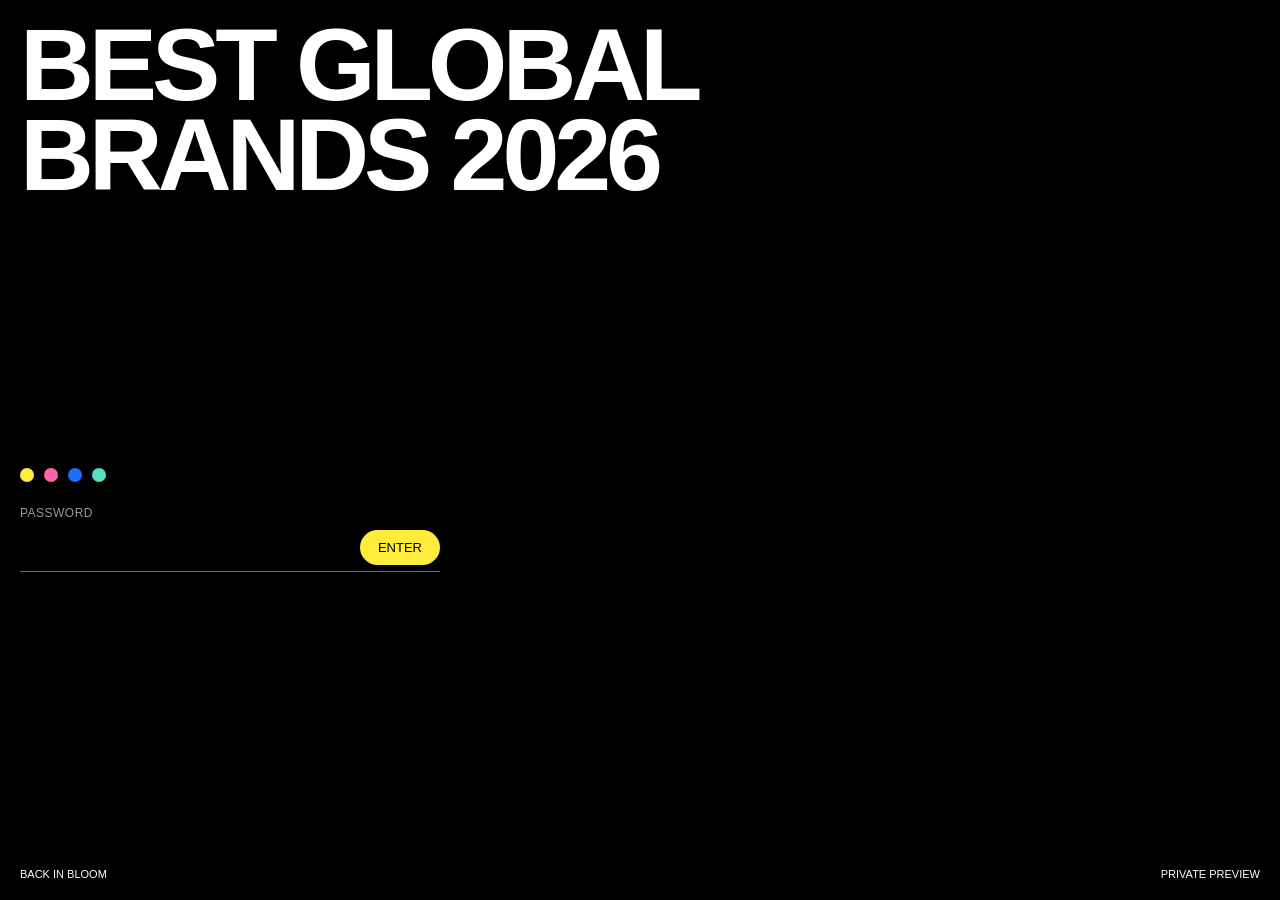
==== constitution.html @ 3762ee92 "Best Global Brands 2026 — Back in Bloom (protected build) Co-Authored-By: Claude Opus 5.5 <noreply@a" ====
<!doctype html>
<html lang="en"><head><meta charset="utf-8"><meta name="viewport" content="width=device-width,initial-scale=1">
<meta name="robots" content="noindex,nofollow"><title>02 Brand as the constitution — Best Global Brands 2026</title>
<style>
  html,body{margin:0;height:100%;background:#000;color:#fff;font-family:'Helvetica Neue',Arial,sans-serif}
  body{display:grid;grid-template-rows:auto 1fr auto;padding:20px;box-sizing:border-box}
  h1{margin:0;font-weight:700;text-transform:uppercase;letter-spacing:-.05em;line-height:.88;font-size:clamp(44px,8vw,120px)}
  form{align-self:center;max-width:420px;width:100%}
  label{display:block;font-size:12px;text-transform:uppercase;letter-spacing:.04em;color:rgba(255,255,255,.6);margin-bottom:10px}
  .row{display:flex;gap:8px;border-bottom:1px solid rgba(255,255,255,.4);padding-bottom:6px}
  input{flex:1;background:none;border:0;outline:0;color:#fff;font:inherit;font-size:22px;min-width:0}
  button{background:#FFEC3B;color:#000;border:0;border-radius:40px;padding:10px 18px;font:inherit;font-size:13px;text-transform:uppercase;cursor:pointer}
  .err{color:#FF66A8;font-size:13px;min-height:1.4em;margin-top:10px}
  .dots{display:flex;gap:10px}.dots i{width:14px;height:14px;border-radius:50%;display:block}
  footer{font-size:11px;text-transform:uppercase;display:flex;justify-content:space-between}
  body.wait form{opacity:.3;pointer-events:none}
</style></head>
<body class="wait">
<h1>Best Global<br>Brands 2026</h1>
<form id="f" autocomplete="off">
  <div class="dots" aria-hidden="true"><i style="background:#FFEC3B"></i><i style="background:#FF66A8"></i><i style="background:#1E6BFF"></i><i style="background:#55E0C2"></i></div>
  <label for="p" style="margin-top:24px">Password</label>
  <div class="row"><input id="p" type="password" autofocus><button>Enter</button></div>
  <div class="err" id="e"></div>
</form>
<footer><span>Back in Bloom</span><span>Private preview</span></footer>
<script>
(async () => {
  const P = {"salt":"HP6IN7ZUXzRKUOC9KPt2+w==","iv":"EpposyPW2sXy60dB","iter":250000,"data":"1x4Egrefe7vEyVh9l1S0woKiMxco5Oq1HxTYEuNATGn6oPbOIBxWHJLntBoY/lMm/J61Mt+Udm+fBk+Pp7Jvgw6Z220vkRa5Bw4YNB25hEEnsZsc9O2bmwXhOsk+mDlUaEK0Zm3WrIs7eHT15kdWRQjI/VRZW2OKW8/Qeg4W8jWKLJxIz+JH12VY1t2grrF1zeHsT3myqLip2EQoFi9N25oKGSgTGn/[base64]/3zcm9oVCTRWB36QkdGu3nNsjeMYBr45kYu2Mo3hJgT6X0d//AVOIoMgnLiXOWft+pu5waDrO0I/EP8ht/zp7ujWrcTa7BgsJRpcUp6L7fkxDO4gYaLip3r5sfZDHrxpy75S+lnP266UdyUukL0zm7z3+aZ1PR4brZvssvbLX2mZKf/gRn9kGdlRDsNajPYL1QYmvzCZj+N9Y1nrqbJrrRFLZTlKS1dIwTesPsVmfXgD4OCtcPACsE8T+V7vHAfH1UvhscxS74rVZwxRbM1Ir91hwbP5g/+teq7cAH+jZM/okCL69ft6o8z+B8NAHPb9/s3P/XW2uTTaxPENWoalr2M/nug8nIUsTmj5sb996Bz9ICNg/wvld8hFnt4dyiAZq2A1ws449WzCGOpZJM6tHQoVhMw3sdukVlr/[base64]/LV9c1Xhe8D3eHYL+uuo9lQpgzLol/HJOIEas+mJQFs+5lDQRqQ5Gj1JhJY6IFRRDBYi4Qhfilrwmu8ShZKhAcP68qAcSovW6ykacYTTBiV1LzNtkGeXBopj2Xcp7aFOTiFQuIIwPH+zehWRapX52s5tPAP7DZiAeFx5kcNWWhrmEvTRrUyr5PzNnj/JuUCe2yLmwqF/EQzZLWj7aeyy/32QD8dF5viho+bwnUXpO80/0sbBAuW6f5Iw8D8WltsnNsBhb8h6Js5kSn2ceFkSWiZX9HPCKlY6l0Nyv1nky+4cYb+55pjYduwHDPgIPZfp4ADkDBX0Q40KAjEx02Rr3uEOEbif8LmjkPg5eKBnyHj03Y21MWfXVSbZqA3OlZm32N3maJJ0CSSUDJNPanAaV9V1Kc95zw1nah/[base64]/dgkXyn9FfI0zkRlcXN3a737EOdqMEVVSCha1Rj/1kXXr+ghgoQGhzBAK/wMQk36SzwlP8mAXS5USAiuNMCxd/Um09uUej9HqjkqudV68slIM9EzHD0fuwk0l+97bNAuks+D5cg7pA1Y9SjHHICiuZJoJpfG3qVE0HF1AlBqYiErg5FHNP5jIae+7bbrHAPl/4KEqnoBVQetvw07brsYs57nBfufsu/P7JaFCjkskOJuLlMpI/PHFwXRGzt3ggSJkE9IfvSR+L/zeeNfUJuONOxyAdjcvTOH5OJJ/UqW39qmQrck2FE2As2RWO1tNjJkIToQZYIAq1P8/YWZUR19wHtPlV/1a+lCiyoB+3ADsk56KlhWDrZIsUBRBj+mWBUSSbyrBYpMBH2sNiijDGv3YJArzSrCoGTcXjcr0ATvb+Qw1+ysfBN0wv6PeAMj6OCoo+YWiwDZQU3AK8WxRW/uomjhYRcG75fr4BAQmn3bMkl/nVg0pJMxMREBEhCIrvIwWE/YpWlDcxDUoIT1Z8+enYCap643p0Gwt7RkdrhEBQo/U2ovGLC5DI3dj5EmuZyfhc8vKFvEDLxh7JV4Iw4Qo2ShzXHvqIVv5ZhN7jYpa9oYe5tL0S/TAdr9cZeSzbZt0Rf9gPQ7vJA+fT9Koj14qZtbsiUhFz4YIOsbT6aTNYiCbgI9brZpaGnmCcEafrtETP5RtxaF6HnU5PM+Jgk3txgM5beu/za187kJbhFx0ESDg7qP3s5BDVCJCymIprjD1YScsol5KeT/kIF0O1ejF+3XEnVu2hakcUSaXf3+wLL72Hz9EaWKX7iJkN015M7v5y2O+JkCad819BJY0baV/rT6oBDmcIamQDnmZOJpt6UNXwRFvbwJLPHDFsCAVrxVDr9hjgjQxQvK0svGvkS6+8CA1gwo+uvHT8zIjrM2bR3CHeXYiOYy5c5fKFZyN48szov9/Em30SKusjZXWonDI/ARNsSBUhYsKsypEEZxJodulPG6CILIWedYd5usvtU5O/1sOLzHURla6RxIm49K1nR9ZhtZNacOj+fU3dp25D9tcJ6l9TzZAgmc2NYML0SDIVVOxiBvjweUnNG/D7r64tEFdnjSUcdtlEMdaGmUJZFp4feBK2m/88djzV91C0VaGOFiGlV/GK5BdPfIMz7CY+Yjg7Q3m2BfUPWlHVLCezW5CxvSCPdo9B9tdRiZ95mmIMOeMlgvvD/JV9FSqcf4DUDENyHK1lFB+NaOjA9tE+Tjfg8m4b5eR9NriAoa+DSFgkEERHPxDLxeZMepUixbFOMGFWPFvvbexOAeYbwmiExpKDebETwfGRFaBA8hW7Hc7NCtOiGeZUc1fwXfyIv2hvphcg9R9MLL66X0MkOKFG6S/8vp3HbJH6tjs4aOZD/i8Z6pZzxQ2XpihT76pCJEI2ye4O6HrGUexZCkrNON7kJruQDtYX+EEK78725aLAVvHrgBGIrNb3ZSr06WbeVPutrPeP7iar/1l6MoaBAZEZEH/dvz0UxWUMil7nAuVzIwAg2bSyCiSaiNKvqI167W7ggfZPrkSLiGHmYFIvt0/5X8+Y3+xGU2Rns/Slx58D3uEvlm+Lt08eC4tGkwmgSlX+7GZfv34mNqw5mg+tQjfvPCFOfIe7VGZ8MebIWUm50AAUP8RlXU+zSx18jWgV/vPibs7gayqDsOlKHKo+CHccxaWH/SjJ44Uo3mqegjsvSrvTTyGOoeWW3DJ4Soh/1kb+a41XqWXid77jtyIes3cpStuA9QiKVlFH7W+VIbLuEQG/In7+uaS19O/wWTTreD8vkafNNe8t9QGWt/[base64]/r7tiaiQoGJBrWdZkHGrj6hO/jlCznBO4oppzHbFBmp20j6AQ5DCGLXrYZ10QLhpoxenS+uexcup44yz560KcB86WUKc7VIB1GiFnRXDxNXdZVfJQ0x5u4GCBccZP7OKd2ZLPxY38exoBSmFslnJnR+2aQznAUXDgYxndPEhvvSFu5eQ6ijd6a6OYeGG5AQA1rHQopdGT7J/QvpaVAUh0MPAzis/AULigA3A0O+0vxJyZduI6Q0WJeISwXJVKHvaP0cYJ+DPqbhyDHRsu3pPAhVNZzryc0onjt6K2BU7oYrNREh+0qdrTOYFf+VN1FSv0Bw0FVI7JG6MbU1H+pinWUcepvhjZ6JQLVXAZPA+MHX1rdXhoAv4qGn01a4ClziDP00bxxP6Is/7Qf2bfvYiPDub2pjKJA+osTv1K0l6V/OCY0qgOkvAh9e0slRF8GszB8v73QCPiDJIOln7L+me1TOe7BqTnNhgFQEuKsG37V1mAbEY9GK3Gofyfa35z+PA1Au9fma0lJLegYe7WEnLKO9E3cbxlrEAvaY2vr8YGFwmtJgVdlH4U8l1zDMJUawvJCxnjUhvaLPI/SiJJ4aWV2W1g2z+gaeyHgz2NjOOa9GMJIH4rgqIdw4vyB3Uy2xJfqXhuAwlHzWhb+uSvkRiGLmCtT8jALwCGd8aoH5URW1kxerZ1zUSGGnseybAH56ZAdIcajQIaFziJgZDegOc/hS60xkUosRnGd/0XqTprEsEFN4t9CVBTUgLNpx0Zn6uUyQgxIONbkyy/dlRv9nDj2uz781e7v++l/sRfFFziSOLCAFB3X9fdGdCR9zFKKChFodFkBBiuWZlqSBDjBELsKisrkc12SNgWO7GEVe7nGJ3MRPJeauBjfrpn7GbUuvpPTMlV7LTjUd8o6PTek+6iZGPgjJhp1gXHWwqHmENgTW9MHayA4rGAWdEFdG1MeloMJRo+btKOWDK9nvoQKgiRCBs4Q6WjYQHplB/7HnKFAmobVnBKZ+58YIXhOCaxkRU4nMkZF5byhJDYgd/JVXR4vTnBJ+Gu/srZAd5nMtqEUDzSzqHoqpQ7r1YNmr5ni5ltBLGtaTcgs7pgPqxrqrcCMDY5omMbUg2cF0X4cm/FoQOoX38wOS/YpPMfDf4GzSdxwY9BlqjbOUKlW/lyS2gded7mbzZJ1cH/X7ZTe9xXujYTg/sXeyQkit3H+KpbbGBGyzvpXj3x5h0VEDGXOja0UWsH14iHlQKrtbuyMILsXG+hfEOFnYPVJNEDPIx/p7kKxB/lA/NA4hqlNEuUUce6I81mMLkpa43Qp/lBwu5u+ZVL0QgjnH8KCTYNqldhH9O70AsDb3C+qOF2NgYeMg9YYt0B7ZNKi46GucjpaZwBg6GL50jtwEEO+roIY5pDdLNVlR/yzBbPZnl9mzJoRuR6SQkApp8SMk426V8guNUqpQ4rMaRkmdkI4uUYfpMTsInHyDPIDgDQEkMtZDFG75CBvHfQBWbvNv/[base64]/m/SHeoTiSL367y5zjS4Yf1QKgljs2LnhScQpQkg1PZvL3E5Mg0OATkES3YscNZpJmU4Eyhqq+7JYDmsz6yKCUoJ9X2ntc3B+laWSwwTG9RT1/bDjbgw1/XzXjdjub4oN1wcyFwPQCeO4rn2iIFYiyBwmgayaoFC6upQQ8GxwNCwqW5ggdeAToyWKU2MWH05I9D2EIJ/h1kh2aMyjLE7iPLiPSS7le2WI2tp5+MT+hr2sxliHupgALVCOpp2tKvnVlv1yBQ+gv1ARSDxVLgRAL664gDyu6V9rfbgruwc7L+z/YQOvWPhlYIFsZwPCtWY5Rg3H+jhDHajlwFYFuDjs3mzCvUAj2yLPTBKYjPtpm1v423DMo5znCFP66Hk3RWK5l5jcx+ESXbQC9HWh7EZAzKvrolmh0rsdKEHDI+lEU9ny/jOOsr0fwy1i6LxYeAWl6jUk/3VW/LkcUuhLZyHLd1T+rfi/OgOm3QofeMONiNzs72AtKPboMp8kv0g+N5sIehQa3ZeSew6UoIrLf7Fvg3Qj0jrr3laG8NVCbFKmASN05NVCwbGx6gZRhJEGI92xcY+4fvGu0M278Cj5DSC96RxZY7gYCriKsCsMu57zdBWSy/hW4De01sGr124YRIQ3y8lRjyq51EKGNVqe0WTqBMoQ1+y4yR3Rq8132UFK0crdwDysjKw63WdPM1d7DGZunlPCtwYxjjiveOsEaYcwb8WczPdsi1vqskEorli/QXgWFt4GKot9ECGqEAxzYsXLrOcuynU9xRLWee1IvRcZQqmkoTanrYIrWsft+t+viHqfquRmkEkLmg8rpGCeaU5KuWPgrQqQeI+hjzvFsa8yfsus79HeUv/rJ6PrhItrY2vEktX1MwSHRcgv8/ypOVDSEhj/bHxNqLzLNTlWHj0XbaS7eUNgaPnfsHwupW+IeMflkbIjc/m+UM7mjZBVcu1Y6Pg7wMlAE9JyFjuwkJT15lEdYCNpl0olF0tZ2GyJcezOXkF0+cslNRaeCxt9rBhdX08QA7E/Z2HOOb2Sfh8qmBLOn0r1lU9EYHDL8rDdqeaGnaBfE48dVNCli0ria6OgKFR4/8JDbG9LNihnomPyKRv0IGAHjg7JNKrYprXFciSBghkvgtVQ6vSg3afJ3DppY9ua1WSZ0Om7OlE2oA9rJ+lM6oCLM1GZpPnYOUT++0yKxYKvPFLQjNqbjyZJxCeVj1/1j7JkRIGtoNy3WhryjbPXbE6r9EcP7+hNrR/4xIZMQSR71IMV+7oPIWLo9hhxW7LnnQM89b3GJXJRSGHThfb8CxktDpIYUgYim/cRl3Ya8gGb9mXjSLzUfCKFsCtR7K/XZOXyWbiEgk1sz1sas7IwevngKURVjC+aTfoRd4zZz+ud14vCwZZQnHeMKY0jfZ2fHTpP1F4aQYvOZvjxjxofEHRrzai/wtvxC+HOtnsQ4Of2BrXdPzAdbu2gFB0lZCsAZP732e8FGSTc6GW9AQck4lVEorcOoG9pGBAaPl8JYzxq/mttLbAcm0Ob79eo7tGD6RLSOzYcAGQDFJwO6XkNDNphfVZsIJtPW4HoadjZLZvD2n8VTdIAGjb/QXdeh35OhCg7AaMyBbk4W16IqIH4TKouWn7AsxNQDtNPsQflcPYryiapJaL9dMmg6QtzSCq1vSbKP3Fm5u3M+jF9q4nwRJDTY3K/8hu7Il3QI0um84nPV0SRnTMirto4NhXDC1IUTOlYXXAaMUaU10l/t2Hv1POyPc6/9dIdhXuY4zHgd3CHFG2Gr62q2TYcv4rhyb+Aqq6Nsiq3BCJy+dvyqIvsahd2ZWQBPxwSmqMagiDsZOu1OYZ+ciOIIMq43DfeAGQxhOpxTp6YwZAz8b3pVSc3VcDK5YO+g9oUUQG4/2/5ahyEPwtKb3YabVtNomZlBM8TS5QAJOsEfOY1qObV4dL8iN00fcAi0gzjMeXhV2Pwe+V18NzgP32sVKd9yZv6beIAHs7y1oYGr8XaEwaSGF5OwIZn6wkIyDaOPd0XJINEuFBqaEN2G+XGrBjNnU5SIuKfQpR5xuKolLC/1P1iR5/GIyHivc3vDd9HDEC1dREhk7eIKoUIYBFSUbOI7bANASvpia1JK4GLn9fhlxTHhrVN4gfV5xeZb1W70irM9Nclwv1j629R9HSKI0QBk8jJleF2IPQBsrVVVUZETCTtFu1PLPzvL0KoFvgZkquMJD4DUPz1ggeFm3EyOyCU/GfYKseW6RBVKLlXmYd/qXi21UBDoZGnWDVtdhUiP266iAlzKV6bgREtw7ajlyGyWuB4uUPVqRpE3c98OR162sUNYMvfMsWtVCvJiHP2mTMQt7XLYavavVxYFGYkuMElNM5P7qQvfU7okeEj+zWr4MCqnEeUP4GmIDz04+NYed66edEwebTdi0MKKdUfBXN1fdsGIC5q+NHpFWZB9/WZENWsmOrwDZ7bRAZ3KfYGuhxpZFiU2lSAtXgeSeGlxPI42dGfgrJ/fZgKUtkwuBr7fhzTCvFfhl4UocUFBoBO59znkoWbhjhznWQqpvKoaoU+vjrJrpEtlD2LYLpJsRlkUYHqVE3Dp+nABAdxTN67zIr7W5e63vQhE/JQttsddmNM0cR2Jzk1AdWFJog/LjN/b1xHai4gugpDhz7mURrk/3wJdJSxMJoJaFmpr+FrXU1cMmQr+VmsoKx/1vkDGLkZiIWHHxJyPJ7a7wFCDeesgVPBCtZ7a4RLiKO33+n2QtjEyDxRRvmQR/E5yzT/QTyP10f3Vnw1pFqkF+38XKSKMtiF9pd6sbjn0ulhDffZGWmUhKJVQtabhuKsgCeS9YEGTm/q3/gIkc5syHjCCjpPs0QUMsHgDpHKQt8Ny6xQOKbyCxW3Kven97bQLfTU/IM0yUFdSzvL6uCf099h9QZpQSU8I8hJSdnpq+9vT7c26n5bF/bidOmAFi/Y2VydpiTVrc/cfYtTRwSnRqtXAJ/BatsHOAq+KhSOLx0zBs646CjaYIMgDusR5FPCWsqWkO0SWdkTwq8VoaTlBC/xtljYxMUzgRk4wbi77uVs4XR1j1M4PoxeGKXLZyo27nuAEeOET0YLK7yo1XDrB3iJ4sHsZj9+gV819QWYmjQQa9eF2EfxEAN2jyLdV6slRya3KECWaGR9fgm+p3YiOIXde8x9lsTbgbFfDfX9GzNBv5uwNMxGoyL8BcDrdGgCazJP83lOqeCeT/[base64]/bs+7YY8y1l3wznKoxqesq7cre1d213J4ECIHbMA+8YeeAe+EW4pfG40QASW50l6a4smnZgx7Eyus17hWX57wGaxzo7y1AuIeW/44pt1KWsT7SW775nDpLedf7Hs0Sj3hN2eq6dWYA5/Mu7gv/GgjJRu1Emp/yBfrhzoJ3WaT1u92GTbDsSrkmV2PAeT9n1xopqN5iV/X7ewR+C+XchDUQiMnYmaJvDfGQ+pxe+JNiP8MiFeAEvBmAdoKXHdhGxVOEqkzqGClIz+VwVlZtMNPA4dKRc84zD5Dx3KS4gA/CPWEy544uJc/3x6jMiLu60mifmkcEnfn13JHAX1tYjSjqGlyHU1Xgok+NWHSPkw5bt4pDuBx0ZuZMUr87KSjEbAEuobyPUfIL1D5RlsDY4Mz6Bjcr8kh5Xqs/H00/5R2jmHGCLEYddRtU+IeqSyJZCllZF25O+dlgMRjuECSQPy35WnceUCRi2s1uql1cLcZ5OabLtD6TaIjFRR9RUE/[base64]/JxqxFiiOU+RvvD1U0GZlACNYGgEVO1YYtqn1MFPG+ryfE7uhhzvrimMNq93QS+RgDKkH7Wc54xFz5Cy9qWnxkHc9rSoxPuZ0xgml+ehe3ViWxc+H7BfzI7VVgkbyqufZ2Rq5Vn4UxHWZEEz5+2jtNeUXCM785KCbqVgvz/6ee3NxWOqJaHsprgq+uMbuga9VWuAUpIoTG0dcN8MrDYTEIsN3GRjbM9bz2MHvnVPHOinhW0FkDSnJozQkSMyKruwYuU2EgoqZcAKB0aNxl6yOmt1rCXaDBZzkQmvOYFpDJdItveJOgHW/J8rVbX1lfRBbHUlMhqOAAziaTCiHyky4wdjhMSyLOuExGmhtTwI3Zm3214ZM+JtEhqfp/1dE9UyiKdLDWWnlNWLg6/z7jl0KJjw0VITEOZbEK15IWts2TmSPtyNc+auibklAn5Gq/tpMGTlyD+MHp0BLzn3cEG5GZ8WJ4RTHQ9m5mk/kt5zKI4ynJigIXHtplVNNawuUR37hK3xcmQxyF3ZS3l2Gnfi7P6svERmMuc5r0T9Jdbj8ko109YH+jU+1MzfZJQnE4xzyLWB/c3G4fwcKZJH/626HuwS/2hjNlaT3BjwUMLXkyXaHT3vBfcWZLo6lP2cL+TyHvI0zGWF6qM6V8qt82PpVr94nTRfFPOMdWb7MxdpsjURkVX5BgzKOuJhF8bd6FEo8S1HOkBjwGUAVoaHyKikRXEZPvlXaiJCv17ntnNZTes7hsntY+/JfKSo3nGXliNuxfsMqCDrD6/EuVBdw/3BT5cPX1EyKUtTXx0BQNyVlRb5Ifu/vtM5B+3ZsH6coHhvlFAqV46Do/s5bi0hGmhM9SpSf4oOi1YBvzZNyY0q6yWkoxT7TgRMjOytmkzqUjyZBNRt97DE+Uif9ffepEj18wcCpD1NIcBPQQgx5QJ0eIpo7E8OL2Bq/3K+GW4KkEGgJ7uKjEBqoM9CCBla1/9N8yBHwJ4acDQQR7K0xEed6qS80Vz5HH/9uBwsi+UJqzANLkILNLtyVp2vfu31S/E2oaLlE0bYx6/z3ihdzBppuE5FIGFIuucDN503k2pCVkVReQPcIKlfvyQLo4DkK4XlqUdWThjaLv1gGY9q0E6yI49gZIF6nRDRl/kOF8DRWgarsTFvsjgQVxoP+AIEVboLU1KpucZWfRQ5W9bgi3G11DRX+9pEQO805kqS/s856MzAlSMW6mG3hvnFFf6tLUGDsvZTNSXh0GrF5mw54b1nCcvNh7eA2EjbW6CXF3SbnvImGowvbK/KZUov9y13zB/JspO4g89SUcJJfjvdAW87Ghoyj2Auj3O9upX+xw4goiYug3KBftHCJ03xerIzuoDqrFhs9NoJNAUmEsfzSdWMZ9qWomcKV8MgyA94FOKGee1GwwDUo7+UAcVWR2HOl+Pl32cLBT7Hcar6cXaa6wqsPE+nXmYnb6EQsrJbTjNQ2qX6OcBMH4+z//FOqIQwy2GyZvLrMsuSaIeWCE4r2etxtHnbex5bGzeI+n6lzo72r1ZRWgoBOr+rRInOM2IacCV3kQTRCcUhDu+KFtYISNMcXAhfiGYMObXq/sqnY5UVyxb73Cpx8OuhnqDH8kBSDbcadEoAxboaFsK/Yc+qLN4T0kqM2NVrC5av4pTPyAje5mpswk/hdwK7ctsAlIGlz6kcxwM4goQrbKzkYtoMgEUiJ9/VRoy2yomI4mJ+NuYazExtAmptmUvU1aran6sLkxsvxmLAgeN/4cXLgYHyZixiQoTQo91lrlx6RhpZjHhl/S6JVeote//r/zNmDz2rUpbhE+lvyUk/tj6oD1ETkZagYTn6fUj4V98XtQ4Dl+xJn3dVvB1mZ5FPoio7/HiLb6plWe4pYjdc39LFJquauhYSTh6f6/hJRP5VPcFfVokQSmdxJcstNE7pU/VQbwxD0n3piRYPnOQgOMY9KVUHiRrwMt95fpiuMtnX8NMSeEzBieX9BqIyKkCOgbL5io79deDOeuTdU1w+aSjTk1YdxFIKViXYNatbwyXi47vRxOmgvJlesX6nGc21SEqR9zRP6awMgOTbiTLy2b0N7QFeLjK1GIVMNdLTRa16jM0lYerCD1O5MMgGUJv/nvaxm96EyY4kBtU2gEv7v1vPV/TaovsRLrm/aumJih0AR+VfGIfHGpeC1irzOvCX6P8p4RFy8pVUbbFJmAODkPNtFbD1naA/CygkvGmPKh1P2VgEYS5+JMetHDiS3CJJ/XhpjzfaiWajRbY9+VH0eyoVCH/1bYQnvqCJRUDGM0aemILTxprzNh3DiX99grS+t9rX+38BbVRzoKvxLwZDiVtzuSBkxSVRC7b86Rs4ZcBAHEiMJYPBG6uzHalqQhua7ohp44Xn6ICfkxGfJr1wfE/hVJz6J9Am1/nIy7tVB+qN/a4ei5ZcmdaTLnv0xwo4NvassUGhMkw9HPHGuGE9JTfsUuIoaJ0kfcvuQIqcEEJl+y3zyVgYCJnoUpb8wmkeh3M4F58Ay0N4dmdvIiuwjdsZDlDip5z2tD2qzeswSMQFPJFkcMyaVFilZLzODRkIX/cLwRVYV+/AyHBByMxFNsW0f4E7RhEHAZvhN3PtdZk9d2/kuUbYNVksIXGMyQBDua770sfJnQhivYtDChacObQSnJCOHZhAu202I5ztrspc+bNsRlXFOzpgiTHS1ZZwnFUKtxbbiuHk738uWFljv2qUkSdINlssM7O/KeR9YN9ka/ykXalKo5uJ0MKoXb3prhFNoo5Pl46SzcIbyoS/igioY8DVXksVm0H0Er5J31afVbRBDHwzO6IbVS7qV7L+fxfSRRtG1c6B3iOKGicT78xZA2nkSkYT7/lS7c1Y6aIB47xKNnVSV/0FPLgu2LYyZ49Ke9yhMZIKPgn9klT43+iUZP7jSVwmnnB51vEOACcazAeEg85+iVOaGEO1k1hiaZVeeMViL2/n/XGs6W6VNmuiGNiMEmckCqMALbIsFk66n2+VMW7Y3Zpol37Hb0ldbJ09QipFHF/cr7esQ4wAfmF5nhdLkUWbHCR3GCSZt/k6oIQK21juERBFIsJoBANow7bUTCzRlnwgYayvao6Y6OJD1+5aGDb2Wqe0YfVcqUrVGnkfRDw0PVRoaTWweSCqP+n0QA7fbDPeGYOWJjd4aR0MC20M0CoXHwN4ZfK64CKveWb0mfsVyA9ITgHJeiBdglMzTr5rMb1mqe0xExuUYERC+3y6q70j/bUIEwXpZwGIJguEqsDiZB2T5ymtO4nGBoLN2n4ghEd9yMTJlV4hAgL+EVDMvsy1moK3nFOYt21OlIl3acIgqAzPuD4YIl8CXMGVLr3eE53NumydZIN/[base64]/rzEYu5ZoeRfq+MbGd7zivNlumNLPEstryWIKe+xhiRYzyrlb/tvDKcfuClBCqacBqgFqE9Zn8JU1zFdsCQ180Lqv2WsEXns+F0tDHnFmixtfY1q75QP3Y4jJxqzzXm1ZEeYt0V1KLFDmAHGNk/NUuBSCjRkno8GZI+DQKNa8phwwQS32i18+pnZ+8UZbymRJHv5FsIgiaJ6TGKxPeDXogp4oF804tsGTJ2L7EIKdrUS+enz1QF3SRkDNt49duZX2tqQWUXI6+AE66p+R2d583dysOSQztPzJCk/Lwcn0MdU76YYy1zKzKrhnXIUNJRE+3Gp71EZuqWzMDK+ILSLhbiuLM7yW9Rf26fkEWBCDKs9mmOiCkGg/tT9kKjUpf4de+gAJXlQn72B1cbPw4Gwk7aK2sbNbAhusSpetn1iw5F89fFgI2cXm566gQ4dhc0NxZy5F+qwXT17j1vi/mvJiQ1e1UR0Yp/lkw90MpL+8iKTLl6m0z1vYmQ1QVjL303fuzbZwrQ/LAqHUwbGON520k8kmvbd1LhR/lYRUh61Cm4yOuhmB7DYA50/NJL+fGlOSkA4PB/H0X+0XKDFXs3EhdiHXqiHQ/Qn+qzrk4sM6avvYPm4VcKZCbPEc5INqE/NHmxrLnVNI33aykV2j+UhgCI4TN1RDnxMNJieVA7B2NebicYuF0vuta3+9Og02LuFGpjj6mbp4xaOlFpYJMJN04D829TjU4BdwUSpTHCp/s8ajQ3oZW6ZWk/JbmEw4vPwoCpf3URilYS3VT/qLuaJdti0DEYKvjlcl2+USDQMpc40V7SGgVVXs+GQgfVrM++EVmO/xBtkWSC0kPjdFIzYMKqVEgpHmWMre/HuYr7JD9BopLYDJmAb/dv4Q+dy6nE6TW0+897k5+DUH757H4CMUIW8YcxRxZkyrgRMGt52ohXAnOqjolEQWVuPPHAq7bSYb8NZ/PhHMpY9PvFJofLhIKWnM+ZV+ZsP/zo/lCs1LL0RRnqicTSE9C8/j8Y2KDONmjxmCOsP9Ft2i9EM0XJqIB7HUTMpBWxObvYYNoRn6DBqTsnXx9Vvo4DFUuyBOm6Itsn/0V7Gjp9CaQ/CsKLkWPABJ77zIN+P0Ks73SXEOm3Pfc5Q7LYqrKBzqfRx+g66Dux6eJpFj50bO1rtDIwbAd+BXVL+5WpXQyLDS0hVrb42HNaxh6BJr712b41Gu3yQ9B3XkkZXJyeino22KCaG4e4+XceZhWFdT8NmbUEcVkrKqEOtJZZ/9mVK9MMwXrMPRM0P8QBjcMl5mZzyUQVq5z1L0ec/d4WQijdlrauJLQ9MMrmG8NsMr8rb/PP7c4LW7wfxqeHRNrVX2I3ZGjbnjfvOH39NZjhcAEqhswD/xwqgYvcWjSEcGXxeB3Ygjzcq4K3oWNX+162PjxXzudS6GKG8MDxZ7cQK1kxScqm1yNFO9ZoAyxdNnh0muK1Dyc0oym+eGXQ49KzBxxOvLp9RnrO//ufPm4i7f1/C9hRw+UAUhnsXIETYY8hSFCrv5H1RFmnBNFOQw/VxHnpINey/z2b/nGtLi+yb1R1vORh9SdTfsbxsWWKfBvUNIe0qp4sIHt4VH1TpokkJvQjk3otBt9MiFqlCnKN/s4ihjIwMWdc3OK3OeI6MRQtSE6zYE0Zyg/CqEu4QlgLMNBCs8bLtQX85SXHbD88mgffnurxwxM50bj6SyfYOf8w8rm04z+5M6X84GtWzM4+nBaEJJrHRgGkn4Rf4+o/IN1kQ9zHg4cM7OXIx53JWloYH2AD+93QDUpU2hR1HqWSB+sIjmiDfSl/CVpjMxQ4TnUKa9W8M0RjVl8osc8xCdOFyhJrRZ/5GJgS1mXBElFFybb2Ntt/glCn58zwMUmy6rMIUDf+bMVu5hH+k/s9lJp4aJmM9ZxUW1uCJ5ppu0bwirZXi1I/NNmyGpAmpdq78lNeznnesFkPlBzIN3mq/9uUQFzC9HmP0HxdgwmRT/Q8GkJKKANDH0NeT7P8LMgvpE7TLFj14gvkWcPl7wroIsOvJOr7fsRT9o2/7XIJHWPIf8gUTersINyHib4MQrL8JDQntETuxQ1TaR+jXMdHqhvOUYiNi0aASwVDfjyoJReU0epnTl38b6cx5YadzsihWzPKza2hUxetxoovM+d0jXFRJMbwPZDRyHuupAyAFx/TpjhielO1S1mJZKtp390hU9K+JK7XNO6SYFP1nGa17hWVXQFEiJnXyoKYOZhvZdNZEZ98ueY16yq24uTnyqE6/ah4imVzx05T/oSamHvq2DVoWGpRHBRGxmWINsz9adYU8C+dAd9y4K5S02w6WO4X6g74M77qzZIc348BtR2ePFztpyVb/NMBatylGjUnSBYoKdP5aJ87fTQmwI+emO9ejJKm05lFVZMdrMpH06DhobxH5Lt1LKO4yeF0+jn1QFLNDMah8rEDR2s0Xuhp96ZJcxYwBa/NZMTC+Hm+BBM2Q3SRVvwTtUj1MTsP23M9ajlPEcTmYV9G1bmJyOQW741VRgEzhEBBG+br0IF6z6komLopycA90R5othyNZavqg08pnXBPMqIIwsM+MDQO1vL1Uwh5NO43ASbA1+R/mmIr04BZpstrj/ZcXaKtmirUiRvnYQxxXktdrvXA6lQXV9vG20imjJ1pLgP6OEgOeiHeB1/tdFWTfRXDLcJNxIVacup+FmuCtekplzpNhq9B+VGk4TgpvsQMHVE/gPyxKXIHIqeOnhdtUJ28xj3DekvkKKzVxFy87b/K01BsSRb2dp2rWXiuGI/gXWhbazWwlwni5ijCMCuEf+wQwDUB7o5y36L5NZEyM1xFQXM4MmzRFNQSGDLAqH47K8qZPvaVjlHqrNEt8yY+JejA6+1gAzhKJygpWrbkRAc7VTr63Pk7jWfUnk17NqETmi9xGhI0Ok/Y4spvWQXDGQMsJifTRkytRanjQzWHEZsHNxjzsPuXRTKdTTFQBhQZWEelV6VLzTlQoDBcpqX7ct/[base64]/[base64]/ejEqaoJOa6iJvXnM65gXVl/i4qw/bbr3jLd00aCVaFhc8NPjDvAPr5Ksbggw5oDPw4OW5B8vupJXycfaIiIjJXI4dn1xeXIpsxqAjHQ0SzvxuwZX9Z4ssqPUKG7WfWLyYHxgpGhpnBCrZog0kEAwONCxjYgrr2KZbCMD0zYXuFNEcjgsHVFsOrmPIcapytUWgHcdNLh4SePmTlDgvRKC/auT0hWggCc+h1SNwPefiT3i3KtZPbTsi8dEsQDPeCNY4UOpMPEaczy+lEFAv7ahIAn1206UQoA6TFVgO9x8POeophuClEQpJF7ECg/mcwJwu1WuYzzoHn0FbV5sURDAYkpe7ZCA7dhATa4Q7YR9Z48Vi9V6qY1v0unepczeLGhs7fHYnICHCCKDLgnYvAmZvUSMo5iWPLHBCRZyHCLJHg5LN/ZBHU23uiHcimBRLNGFhiJ5B6we1r0iqStEH16Uw6jVh7qxezaImEBlaJfe1TZfKzVpM8+sRqdJe1NQJlbElnOaWtht1hCtpfNehyPx8efZSOerUlIeqGIVDtRsUbank7Vg8+ukIUWBwPf/t1E5R1oVilzM5u6cB/DpWVtX9J8cWuGsIyFgSrLxjh6Yt1jhEuYrU6/tPOP7cY6l09cnb+4ztbrjk2ajOtKq5I3yAf8rSn+eYD6TeJnlcOwjNry1wyj74timFtQ98aKmW9DyGFjBkVG/[base64]/3QzZFHq15Z7O5DfCLtUkN+D0Fn40rSIBd/PYXQPm9HQMMUT4wdDT4ivRY4hDGuKoGEP/m/Rlg69ohMsOrv9aWAN/o893wcRZbQWpqL90CWyHCeTfKGwqt4hduQSg84oK1ootztR4AGl//Qag52d8xFiQojDaEr78ep8TTLTyPH9kYCMjg114FYqY2w22AuDDCLeBDi/[base64]/3G0jN7ZxJxQyAi7Dz3QrB+V2rnRUMw0ERZvWPQMloaGre3n1I7SOqfZuJiVnKP7PdEvB9Z94yfKvf5ffqElSheVkca+UJqFwCl5PK4VECKXp6qfAI8hzDKTjCBlAuUXwfVLGI0b4BFCShQsn7WGFtlB/sOMvT0QW6iaSfPMn8dvndgCMHMzZtiBCGZulbLPI2gROabs4N8zAzQsST0jiEDmPRaE2ZkeMr1HtB8ta6pc/5+3w/ONMIxLYbWQ3jeNCgFlJoKe1fZntwC61eE0Au4dlsbnr+USsennLWZKLwDUQ/HXuVRAxer4L8Gu5DWR7bw+QyG7xuUqhDpJmZMlnHUbhmNdi2s2NQC+aERTWXLxB23eGnQe+VGamTLsQiZ65zye5ktSfnA193V7DxDwnktH2Sm7XeZs4ZlUPuBILG/K7zrIUzVWk50ZDirhOdbhmMIiHohwqVqP6bQcSfj14n4LstD0gn0X6w5ePvga3U7YJ8bODod55hiMRzGBL0kSgCC7dMfHPlW/F/tX+/9rFaFsHxnOadT4DIKTXXoN/InsnE59aLk+wFmt/W2zmYg1zMBrnEWAu2SEAC+RBzXTh+1YS1sQc7iE1QhCaytiI79Nm2YYPEk/[base64]/KmitI6Jajw05mlJWXoljjn4kMDI5Lue5FxkWaeTLKUikdkbHajTB6j78k+mkLaaJd6lzBCNqrw1xVv2yNwNnWPHFts9CMl5UnuLr6Wd49RgQUtbC8mANuk4mcsOlVLrMmnB0v40FjFf0VgqrvxfC5GfqJRxc8aBT1D/gN9l8CDa12YnxMc7pNX9u+Hcy5Vc3Bf9KIn8C5t2d1R+94FOWMm7cmbdv9NZ7Ji15sAdnq+r5fs4o5fDegMZ/8dgMv1CWz/Rqs9UhuEJ9MWRAWckLC6L+Qc7qra5Ovfl8WmDgbkzAPIjUiC8NYSR92R1/9OwYPAFB8u/HSmDLMJfw82Y79ka17HMMS358CR6Y40p9E42nCkl5NNA41/1Lqm+nKU9+H2c3t+q47w2MIwonq4i1Qe7lZjQyExFGkStuXMxUx+u1AhRKcUtU+4I+xepbOxL8dw7fftf1FhY2oJoEDr8oID08Cs0dgiQ1IpVbCgVmJTkctI9WeZ7Kb0NW8+0rDDCnMCjmSSSbv3dR101EEpTHE7HtXzcXaEtLoKD/1hyA6MZ9x0riIt372ZNKBnL8gbnl7DEHhapToRNKIa8Gdugx1xkrrj8EIZJwyB9pW1e2HJNxWCUQzX/BzrrTVXZEe+DBN2Jd3LF/6wgvN7kOWtgM6/LLlJPkqZz2NlBwT0hVz6i0kMohJyXueav9cZp3cYVuaN3ha2yPNzhhPOWrwX4oGTsPTXcKJmblUQGp3N0WhyesFOg28YBg/q9tM5BDJInI6YTTIJbwTNDr+WXgQ1bHgx0Y7S0ogCz53Ld9pqFUiwoot9TaQNrpb++pRTvNZhPelGM5M76dGkt6Kt4va2PH7XmlYgs0IXFSgQ63Bw/[base64]/d41KbqYZJZG3VSONxfidxlrrNGp7TEX4llXG4R2nkVGkEGfux+934WFazJjWR/Kgcinob0G3FYrfWdgJ0jvtxLRmhPKW7YW097uSKBwKMCaA/vKd/iTbNGKcQwnvSJKz3A/hc/lTPGGbm3RU3NoB5FyrJvUuBHSmwOaCmEFXi5OKGhB1ZB8oqOiP0sETW/DCyHWIEcxfK8HCkwyhnqFxv4QDzcpQRzjOJSVojkJr1kikLbzTFO/HkwOfKhBMuvATe4lDzBOR2k+ELszmNgRncIqfV/iWK5tNt0XdO9ON6oOkVjgiwUpafPOcR0H7bjpvIlaEyrQ9XsgpKN6+x80WMZgPMWPu1QsLf+CvzCqPDf+VroKrBwKVGSL9pgWHAMbCjucmtgVVazdO4vy33rAW/zghpH3ear7zqM/fTHzmYwvgQ83PWn3FRw+k3rCZt62wpI8DMCwxGW5HyaPFLtQoOPBffE/CUJRQVsx0odELX4vLgULyJKaanh1pN9ZSG8PF8dlFbyLtlRz6RtP71s/VIIz0uhn4Mm7tglJGCG96UyrAO1vatj4H+J41tC2kgAnYI2RVkBh8Yrf3hCJ45Ldh2CReNhkgG0pqI1ZYvl13GRBS9mIVfh9Lj6v9vDJevydaQ5zenwWVfnEMXAB/79V41iLOMRwWK2Iz6EFLEWMD/p5YeyNZFQ9ine82CQq2HJrj7iwq2ceYGnXkUY3HGr+PEgSbHSUyzwyerIVbg2U26Zd6xwHYqHTlnUGYp9gdfufDMg0f+C8X7o3KiNVxN8ixVq9oJe39sEhWX3euHDXQOIM5B4PZkFVGGzl9lM33XNpSjvrdEWaQMGMwEiy1/90wxTDcwFKbVDOz7dQ7gmHBawTKlI7AGJUHpwzx2qQIhCMOI7TFDkoLIXQXfN79TczxKfdo+FaFEI3JpJhl80SSbG9coRvyGE7lrX36fMedqGHQIXJDZ12IttcZxa1sI/fhO2bXpWHrQ3DQ8CSM5g8uMN3PJtoaDRiRr5HScR0ul2f+Qbxp63EaJ1yu0DQvldkQw9PNmcrvubPKLzL7iwv5q6OXVj3n5wCWSW54ADBpdUw4SqrYc35F5Fs4/FGqjW7e9Ipgou/QniFvQ1LL+MsgMhiPcrPPhpIweAhgj5JykmCpENRTB105K4NHbLw3Rwc0iuy1ffTK5CiXdmUJFOogRLFHGd6UyWx69YjhCk3bjgon/LwmoxYxxW3GbAQyy/rwVbMciJKPaC0p8NCjVRQ78b0+RTkSydCyzFJhqeDR8nsam5sCuwW2UomhSrJu5iD93GyZsxcSJg2r6YEzpmSiHO0G4AQJGc7QzbTOC3mGptgLgtwp/0GsMUcx6L0KAexMuTLb0VKiLPFKHACtYzC3TyXaWrPTaucQgZOpvVk950lxdwJnHtMfJqY4D1tnvBtz/L5Xpduqrfkind3+Uik5bFaPyTWOzGNK2KlaZjvXtNjzFZ6mGDmZZu3MT9Rv79TBMJVtZaLE2bkgCaArjhFyCc4/jU7NRVPfZ/qJIcXg2qbwUxxdriT2YKAaGOiDgJxvdcww3d7HusNBkTyI4kZjOa+xUWRFRbhPiGEiMQWQ+VeTy5HYwcKAbWfI/cn3FXP2NzHtR/91tUREcWPJwRNionSZHsbmIY5o7VMGSBkIWegKwn+qXChnl0DTaS57x0MXozD08LQB/7Wb0rf4MnNCOdmzA=="};
  const u8 = (s) => Uint8Array.from(atob(s), (c) => c.charCodeAt(0));
  const show = async (key) => {
    const buf = await crypto.subtle.decrypt({ name: 'AES-GCM', iv: u8(P.iv) }, key, u8(P.data));
    return new TextDecoder().decode(buf);
  };
  // document.open() is ignored while the gate page is still parsing, so wait for it to finish
  const ready = () => document.readyState === 'loading' ? new Promise((r) => addEventListener('DOMContentLoaded', () => setTimeout(r), { once: true })) : Promise.resolve();
  const render = async (html) => { await ready(); document.open(); document.write(html); document.close(); };
  const KEY = 'bgb-key-' + P.salt;
  try {
    const raw = localStorage.getItem(KEY);
    if (raw) { await render(await show(await crypto.subtle.importKey('raw', u8(raw), 'AES-GCM', true, ['decrypt']))); return; }
  } catch (e) { try { localStorage.removeItem(KEY); } catch (_) {} }
  document.body.classList.remove('wait');
  document.getElementById('f').addEventListener('submit', async (ev) => {
    ev.preventDefault();
    const err = document.getElementById('e');
    err.textContent = '';
    document.body.classList.add('wait');
    try {
      const base = await crypto.subtle.importKey('raw', new TextEncoder().encode(document.getElementById('p').value), 'PBKDF2', false, ['deriveKey']);
      const key = await crypto.subtle.deriveKey({ name: 'PBKDF2', salt: u8(P.salt), iterations: P.iter, hash: 'SHA-256' }, base, { name: 'AES-GCM', length: 256 }, true, ['decrypt']);
      const html = await show(key);
      try { localStorage.setItem(KEY, btoa(String.fromCharCode(...new Uint8Array(await crypto.subtle.exportKey('raw', key))))); } catch (_) {}
      await render(html);
    } catch (e) {
      document.body.classList.remove('wait');
      err.textContent = 'Wrong password.';
    }
  });
})();
</script>
</body></html>
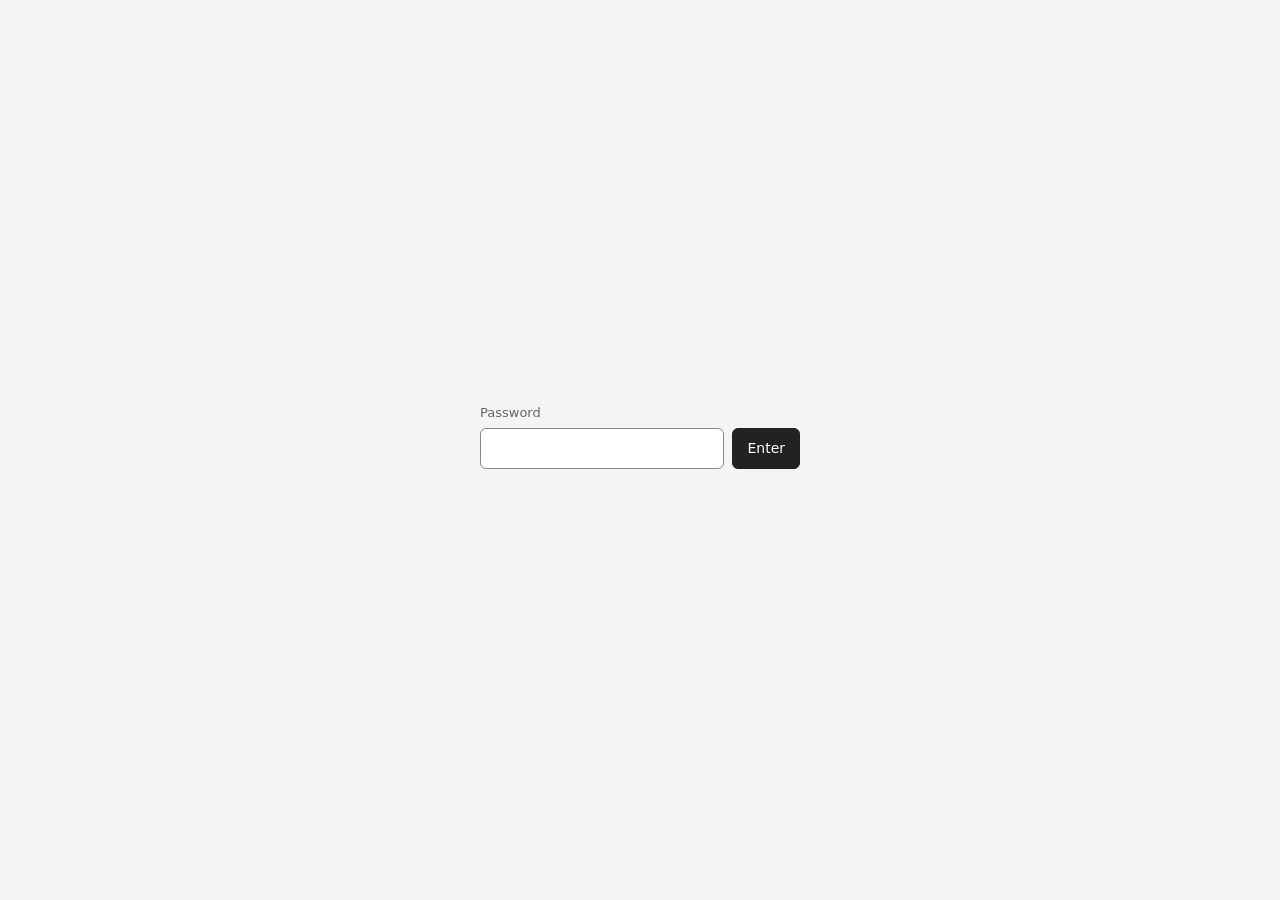
==== commit 6e336661: "Neutral password screen Co-Authored-By: Claude Opus 5.5 <noreply@anthropic.com>" ====
--- a/constitution.html
+++ b/constitution.html
@@ -1,32 +1,27 @@
 <!doctype html>
 <html lang="en"><head><meta charset="utf-8"><meta name="viewport" content="width=device-width,initial-scale=1">
-<meta name="robots" content="noindex,nofollow"><title>02 Brand as the constitution — Best Global Brands 2026</title>
+<meta name="robots" content="noindex,nofollow"><title>Protected</title>
 <style>
-  html,body{margin:0;height:100%;background:#000;color:#fff;font-family:'Helvetica Neue',Arial,sans-serif}
-  body{display:grid;grid-template-rows:auto 1fr auto;padding:20px;box-sizing:border-box}
-  h1{margin:0;font-weight:700;text-transform:uppercase;letter-spacing:-.05em;line-height:.88;font-size:clamp(44px,8vw,120px)}
-  form{align-self:center;max-width:420px;width:100%}
-  label{display:block;font-size:12px;text-transform:uppercase;letter-spacing:.04em;color:rgba(255,255,255,.6);margin-bottom:10px}
-  .row{display:flex;gap:8px;border-bottom:1px solid rgba(255,255,255,.4);padding-bottom:6px}
-  input{flex:1;background:none;border:0;outline:0;color:#fff;font:inherit;font-size:22px;min-width:0}
-  button{background:#FFEC3B;color:#000;border:0;border-radius:40px;padding:10px 18px;font:inherit;font-size:13px;text-transform:uppercase;cursor:pointer}
-  .err{color:#FF66A8;font-size:13px;min-height:1.4em;margin-top:10px}
-  .dots{display:flex;gap:10px}.dots i{width:14px;height:14px;border-radius:50%;display:block}
-  footer{font-size:11px;text-transform:uppercase;display:flex;justify-content:space-between}
-  body.wait form{opacity:.3;pointer-events:none}
+  html,body{margin:0;height:100%;background:#f4f4f4;color:#222;font-family:system-ui,-apple-system,Arial,sans-serif}
+  body{display:grid;place-items:center;padding:16px;box-sizing:border-box}
+  form{max-width:320px;width:100%}
+  label{display:block;font-size:13px;color:#666;margin-bottom:8px}
+  .row{display:flex;gap:8px}
+  input{flex:1;min-width:0;border:1px solid #ccc;border-radius:6px;padding:10px 12px;font:inherit;font-size:16px;background:#fff;color:#222;outline:0}
+  input:focus{border-color:#888}
+  button{border:1px solid #222;background:#222;color:#fff;border-radius:6px;padding:10px 14px;font:inherit;font-size:14px;cursor:pointer}
+  .err{color:#b00;font-size:13px;min-height:1.4em;margin-top:8px}
+  body.wait form{opacity:.4;pointer-events:none}
 </style></head>
 <body class="wait">
-<h1>Best Global<br>Brands 2026</h1>
 <form id="f" autocomplete="off">
-  <div class="dots" aria-hidden="true"><i style="background:#FFEC3B"></i><i style="background:#FF66A8"></i><i style="background:#1E6BFF"></i><i style="background:#55E0C2"></i></div>
-  <label for="p" style="margin-top:24px">Password</label>
+  <label for="p">Password</label>
   <div class="row"><input id="p" type="password" autofocus><button>Enter</button></div>
   <div class="err" id="e"></div>
 </form>
-<footer><span>Back in Bloom</span><span>Private preview</span></footer>
 <script>
 (async () => {
-  const P = {"salt":"HP6IN7ZUXzRKUOC9KPt2+w==","iv":"EpposyPW2sXy60dB","iter":250000,"data":"1x4Egrefe7vEyVh9l1S0woKiMxco5Oq1HxTYEuNATGn6oPbOIBxWHJLntBoY/lMm/J61Mt+Udm+fBk+Pp7Jvgw6Z220vkRa5Bw4YNB25hEEnsZsc9O2bmwXhOsk+mDlUaEK0Zm3WrIs7eHT15kdWRQjI/VRZW2OKW8/Qeg4W8jWKLJxIz+JH12VY1t2grrF1zeHsT3myqLip2EQoFi9N25oKGSgTGn/[base64]/3zcm9oVCTRWB36QkdGu3nNsjeMYBr45kYu2Mo3hJgT6X0d//AVOIoMgnLiXOWft+pu5waDrO0I/EP8ht/zp7ujWrcTa7BgsJRpcUp6L7fkxDO4gYaLip3r5sfZDHrxpy75S+lnP266UdyUukL0zm7z3+aZ1PR4brZvssvbLX2mZKf/gRn9kGdlRDsNajPYL1QYmvzCZj+N9Y1nrqbJrrRFLZTlKS1dIwTesPsVmfXgD4OCtcPACsE8T+V7vHAfH1UvhscxS74rVZwxRbM1Ir91hwbP5g/+teq7cAH+jZM/okCL69ft6o8z+B8NAHPb9/s3P/XW2uTTaxPENWoalr2M/nug8nIUsTmj5sb996Bz9ICNg/wvld8hFnt4dyiAZq2A1ws449WzCGOpZJM6tHQoVhMw3sdukVlr/[base64]/LV9c1Xhe8D3eHYL+uuo9lQpgzLol/HJOIEas+mJQFs+5lDQRqQ5Gj1JhJY6IFRRDBYi4Qhfilrwmu8ShZKhAcP68qAcSovW6ykacYTTBiV1LzNtkGeXBopj2Xcp7aFOTiFQuIIwPH+zehWRapX52s5tPAP7DZiAeFx5kcNWWhrmEvTRrUyr5PzNnj/JuUCe2yLmwqF/EQzZLWj7aeyy/32QD8dF5viho+bwnUXpO80/0sbBAuW6f5Iw8D8WltsnNsBhb8h6Js5kSn2ceFkSWiZX9HPCKlY6l0Nyv1nky+4cYb+55pjYduwHDPgIPZfp4ADkDBX0Q40KAjEx02Rr3uEOEbif8LmjkPg5eKBnyHj03Y21MWfXVSbZqA3OlZm32N3maJJ0CSSUDJNPanAaV9V1Kc95zw1nah/[base64]/dgkXyn9FfI0zkRlcXN3a737EOdqMEVVSCha1Rj/1kXXr+ghgoQGhzBAK/wMQk36SzwlP8mAXS5USAiuNMCxd/Um09uUej9HqjkqudV68slIM9EzHD0fuwk0l+97bNAuks+D5cg7pA1Y9SjHHICiuZJoJpfG3qVE0HF1AlBqYiErg5FHNP5jIae+7bbrHAPl/4KEqnoBVQetvw07brsYs57nBfufsu/P7JaFCjkskOJuLlMpI/PHFwXRGzt3ggSJkE9IfvSR+L/zeeNfUJuONOxyAdjcvTOH5OJJ/UqW39qmQrck2FE2As2RWO1tNjJkIToQZYIAq1P8/YWZUR19wHtPlV/1a+lCiyoB+3ADsk56KlhWDrZIsUBRBj+mWBUSSbyrBYpMBH2sNiijDGv3YJArzSrCoGTcXjcr0ATvb+Qw1+ysfBN0wv6PeAMj6OCoo+YWiwDZQU3AK8WxRW/uomjhYRcG75fr4BAQmn3bMkl/nVg0pJMxMREBEhCIrvIwWE/YpWlDcxDUoIT1Z8+enYCap643p0Gwt7RkdrhEBQo/U2ovGLC5DI3dj5EmuZyfhc8vKFvEDLxh7JV4Iw4Qo2ShzXHvqIVv5ZhN7jYpa9oYe5tL0S/TAdr9cZeSzbZt0Rf9gPQ7vJA+fT9Koj14qZtbsiUhFz4YIOsbT6aTNYiCbgI9brZpaGnmCcEafrtETP5RtxaF6HnU5PM+Jgk3txgM5beu/za187kJbhFx0ESDg7qP3s5BDVCJCymIprjD1YScsol5KeT/kIF0O1ejF+3XEnVu2hakcUSaXf3+wLL72Hz9EaWKX7iJkN015M7v5y2O+JkCad819BJY0baV/rT6oBDmcIamQDnmZOJpt6UNXwRFvbwJLPHDFsCAVrxVDr9hjgjQxQvK0svGvkS6+8CA1gwo+uvHT8zIjrM2bR3CHeXYiOYy5c5fKFZyN48szov9/Em30SKusjZXWonDI/ARNsSBUhYsKsypEEZxJodulPG6CILIWedYd5usvtU5O/1sOLzHURla6RxIm49K1nR9ZhtZNacOj+fU3dp25D9tcJ6l9TzZAgmc2NYML0SDIVVOxiBvjweUnNG/D7r64tEFdnjSUcdtlEMdaGmUJZFp4feBK2m/88djzV91C0VaGOFiGlV/GK5BdPfIMz7CY+Yjg7Q3m2BfUPWlHVLCezW5CxvSCPdo9B9tdRiZ95mmIMOeMlgvvD/JV9FSqcf4DUDENyHK1lFB+NaOjA9tE+Tjfg8m4b5eR9NriAoa+DSFgkEERHPxDLxeZMepUixbFOMGFWPFvvbexOAeYbwmiExpKDebETwfGRFaBA8hW7Hc7NCtOiGeZUc1fwXfyIv2hvphcg9R9MLL66X0MkOKFG6S/8vp3HbJH6tjs4aOZD/i8Z6pZzxQ2XpihT76pCJEI2ye4O6HrGUexZCkrNON7kJruQDtYX+EEK78725aLAVvHrgBGIrNb3ZSr06WbeVPutrPeP7iar/1l6MoaBAZEZEH/dvz0UxWUMil7nAuVzIwAg2bSyCiSaiNKvqI167W7ggfZPrkSLiGHmYFIvt0/5X8+Y3+xGU2Rns/Slx58D3uEvlm+Lt08eC4tGkwmgSlX+7GZfv34mNqw5mg+tQjfvPCFOfIe7VGZ8MebIWUm50AAUP8RlXU+zSx18jWgV/vPibs7gayqDsOlKHKo+CHccxaWH/SjJ44Uo3mqegjsvSrvTTyGOoeWW3DJ4Soh/1kb+a41XqWXid77jtyIes3cpStuA9QiKVlFH7W+VIbLuEQG/In7+uaS19O/wWTTreD8vkafNNe8t9QGWt/[base64]/r7tiaiQoGJBrWdZkHGrj6hO/jlCznBO4oppzHbFBmp20j6AQ5DCGLXrYZ10QLhpoxenS+uexcup44yz560KcB86WUKc7VIB1GiFnRXDxNXdZVfJQ0x5u4GCBccZP7OKd2ZLPxY38exoBSmFslnJnR+2aQznAUXDgYxndPEhvvSFu5eQ6ijd6a6OYeGG5AQA1rHQopdGT7J/QvpaVAUh0MPAzis/AULigA3A0O+0vxJyZduI6Q0WJeISwXJVKHvaP0cYJ+DPqbhyDHRsu3pPAhVNZzryc0onjt6K2BU7oYrNREh+0qdrTOYFf+VN1FSv0Bw0FVI7JG6MbU1H+pinWUcepvhjZ6JQLVXAZPA+MHX1rdXhoAv4qGn01a4ClziDP00bxxP6Is/7Qf2bfvYiPDub2pjKJA+osTv1K0l6V/OCY0qgOkvAh9e0slRF8GszB8v73QCPiDJIOln7L+me1TOe7BqTnNhgFQEuKsG37V1mAbEY9GK3Gofyfa35z+PA1Au9fma0lJLegYe7WEnLKO9E3cbxlrEAvaY2vr8YGFwmtJgVdlH4U8l1zDMJUawvJCxnjUhvaLPI/SiJJ4aWV2W1g2z+gaeyHgz2NjOOa9GMJIH4rgqIdw4vyB3Uy2xJfqXhuAwlHzWhb+uSvkRiGLmCtT8jALwCGd8aoH5URW1kxerZ1zUSGGnseybAH56ZAdIcajQIaFziJgZDegOc/hS60xkUosRnGd/0XqTprEsEFN4t9CVBTUgLNpx0Zn6uUyQgxIONbkyy/dlRv9nDj2uz781e7v++l/sRfFFziSOLCAFB3X9fdGdCR9zFKKChFodFkBBiuWZlqSBDjBELsKisrkc12SNgWO7GEVe7nGJ3MRPJeauBjfrpn7GbUuvpPTMlV7LTjUd8o6PTek+6iZGPgjJhp1gXHWwqHmENgTW9MHayA4rGAWdEFdG1MeloMJRo+btKOWDK9nvoQKgiRCBs4Q6WjYQHplB/7HnKFAmobVnBKZ+58YIXhOCaxkRU4nMkZF5byhJDYgd/JVXR4vTnBJ+Gu/srZAd5nMtqEUDzSzqHoqpQ7r1YNmr5ni5ltBLGtaTcgs7pgPqxrqrcCMDY5omMbUg2cF0X4cm/FoQOoX38wOS/YpPMfDf4GzSdxwY9BlqjbOUKlW/lyS2gded7mbzZJ1cH/X7ZTe9xXujYTg/sXeyQkit3H+KpbbGBGyzvpXj3x5h0VEDGXOja0UWsH14iHlQKrtbuyMILsXG+hfEOFnYPVJNEDPIx/p7kKxB/lA/NA4hqlNEuUUce6I81mMLkpa43Qp/lBwu5u+ZVL0QgjnH8KCTYNqldhH9O70AsDb3C+qOF2NgYeMg9YYt0B7ZNKi46GucjpaZwBg6GL50jtwEEO+roIY5pDdLNVlR/yzBbPZnl9mzJoRuR6SQkApp8SMk426V8guNUqpQ4rMaRkmdkI4uUYfpMTsInHyDPIDgDQEkMtZDFG75CBvHfQBWbvNv/[base64]/m/SHeoTiSL367y5zjS4Yf1QKgljs2LnhScQpQkg1PZvL3E5Mg0OATkES3YscNZpJmU4Eyhqq+7JYDmsz6yKCUoJ9X2ntc3B+laWSwwTG9RT1/bDjbgw1/XzXjdjub4oN1wcyFwPQCeO4rn2iIFYiyBwmgayaoFC6upQQ8GxwNCwqW5ggdeAToyWKU2MWH05I9D2EIJ/h1kh2aMyjLE7iPLiPSS7le2WI2tp5+MT+hr2sxliHupgALVCOpp2tKvnVlv1yBQ+gv1ARSDxVLgRAL664gDyu6V9rfbgruwc7L+z/YQOvWPhlYIFsZwPCtWY5Rg3H+jhDHajlwFYFuDjs3mzCvUAj2yLPTBKYjPtpm1v423DMo5znCFP66Hk3RWK5l5jcx+ESXbQC9HWh7EZAzKvrolmh0rsdKEHDI+lEU9ny/jOOsr0fwy1i6LxYeAWl6jUk/3VW/LkcUuhLZyHLd1T+rfi/OgOm3QofeMONiNzs72AtKPboMp8kv0g+N5sIehQa3ZeSew6UoIrLf7Fvg3Qj0jrr3laG8NVCbFKmASN05NVCwbGx6gZRhJEGI92xcY+4fvGu0M278Cj5DSC96RxZY7gYCriKsCsMu57zdBWSy/hW4De01sGr124YRIQ3y8lRjyq51EKGNVqe0WTqBMoQ1+y4yR3Rq8132UFK0crdwDysjKw63WdPM1d7DGZunlPCtwYxjjiveOsEaYcwb8WczPdsi1vqskEorli/QXgWFt4GKot9ECGqEAxzYsXLrOcuynU9xRLWee1IvRcZQqmkoTanrYIrWsft+t+viHqfquRmkEkLmg8rpGCeaU5KuWPgrQqQeI+hjzvFsa8yfsus79HeUv/rJ6PrhItrY2vEktX1MwSHRcgv8/ypOVDSEhj/bHxNqLzLNTlWHj0XbaS7eUNgaPnfsHwupW+IeMflkbIjc/m+UM7mjZBVcu1Y6Pg7wMlAE9JyFjuwkJT15lEdYCNpl0olF0tZ2GyJcezOXkF0+cslNRaeCxt9rBhdX08QA7E/Z2HOOb2Sfh8qmBLOn0r1lU9EYHDL8rDdqeaGnaBfE48dVNCli0ria6OgKFR4/8JDbG9LNihnomPyKRv0IGAHjg7JNKrYprXFciSBghkvgtVQ6vSg3afJ3DppY9ua1WSZ0Om7OlE2oA9rJ+lM6oCLM1GZpPnYOUT++0yKxYKvPFLQjNqbjyZJxCeVj1/1j7JkRIGtoNy3WhryjbPXbE6r9EcP7+hNrR/4xIZMQSR71IMV+7oPIWLo9hhxW7LnnQM89b3GJXJRSGHThfb8CxktDpIYUgYim/cRl3Ya8gGb9mXjSLzUfCKFsCtR7K/XZOXyWbiEgk1sz1sas7IwevngKURVjC+aTfoRd4zZz+ud14vCwZZQnHeMKY0jfZ2fHTpP1F4aQYvOZvjxjxofEHRrzai/wtvxC+HOtnsQ4Of2BrXdPzAdbu2gFB0lZCsAZP732e8FGSTc6GW9AQck4lVEorcOoG9pGBAaPl8JYzxq/mttLbAcm0Ob79eo7tGD6RLSOzYcAGQDFJwO6XkNDNphfVZsIJtPW4HoadjZLZvD2n8VTdIAGjb/QXdeh35OhCg7AaMyBbk4W16IqIH4TKouWn7AsxNQDtNPsQflcPYryiapJaL9dMmg6QtzSCq1vSbKP3Fm5u3M+jF9q4nwRJDTY3K/8hu7Il3QI0um84nPV0SRnTMirto4NhXDC1IUTOlYXXAaMUaU10l/t2Hv1POyPc6/9dIdhXuY4zHgd3CHFG2Gr62q2TYcv4rhyb+Aqq6Nsiq3BCJy+dvyqIvsahd2ZWQBPxwSmqMagiDsZOu1OYZ+ciOIIMq43DfeAGQxhOpxTp6YwZAz8b3pVSc3VcDK5YO+g9oUUQG4/2/5ahyEPwtKb3YabVtNomZlBM8TS5QAJOsEfOY1qObV4dL8iN00fcAi0gzjMeXhV2Pwe+V18NzgP32sVKd9yZv6beIAHs7y1oYGr8XaEwaSGF5OwIZn6wkIyDaOPd0XJINEuFBqaEN2G+XGrBjNnU5SIuKfQpR5xuKolLC/1P1iR5/GIyHivc3vDd9HDEC1dREhk7eIKoUIYBFSUbOI7bANASvpia1JK4GLn9fhlxTHhrVN4gfV5xeZb1W70irM9Nclwv1j629R9HSKI0QBk8jJleF2IPQBsrVVVUZETCTtFu1PLPzvL0KoFvgZkquMJD4DUPz1ggeFm3EyOyCU/GfYKseW6RBVKLlXmYd/qXi21UBDoZGnWDVtdhUiP266iAlzKV6bgREtw7ajlyGyWuB4uUPVqRpE3c98OR162sUNYMvfMsWtVCvJiHP2mTMQt7XLYavavVxYFGYkuMElNM5P7qQvfU7okeEj+zWr4MCqnEeUP4GmIDz04+NYed66edEwebTdi0MKKdUfBXN1fdsGIC5q+NHpFWZB9/WZENWsmOrwDZ7bRAZ3KfYGuhxpZFiU2lSAtXgeSeGlxPI42dGfgrJ/fZgKUtkwuBr7fhzTCvFfhl4UocUFBoBO59znkoWbhjhznWQqpvKoaoU+vjrJrpEtlD2LYLpJsRlkUYHqVE3Dp+nABAdxTN67zIr7W5e63vQhE/JQttsddmNM0cR2Jzk1AdWFJog/LjN/b1xHai4gugpDhz7mURrk/3wJdJSxMJoJaFmpr+FrXU1cMmQr+VmsoKx/1vkDGLkZiIWHHxJyPJ7a7wFCDeesgVPBCtZ7a4RLiKO33+n2QtjEyDxRRvmQR/E5yzT/QTyP10f3Vnw1pFqkF+38XKSKMtiF9pd6sbjn0ulhDffZGWmUhKJVQtabhuKsgCeS9YEGTm/q3/gIkc5syHjCCjpPs0QUMsHgDpHKQt8Ny6xQOKbyCxW3Kven97bQLfTU/IM0yUFdSzvL6uCf099h9QZpQSU8I8hJSdnpq+9vT7c26n5bF/bidOmAFi/Y2VydpiTVrc/cfYtTRwSnRqtXAJ/BatsHOAq+KhSOLx0zBs646CjaYIMgDusR5FPCWsqWkO0SWdkTwq8VoaTlBC/xtljYxMUzgRk4wbi77uVs4XR1j1M4PoxeGKXLZyo27nuAEeOET0YLK7yo1XDrB3iJ4sHsZj9+gV819QWYmjQQa9eF2EfxEAN2jyLdV6slRya3KECWaGR9fgm+p3YiOIXde8x9lsTbgbFfDfX9GzNBv5uwNMxGoyL8BcDrdGgCazJP83lOqeCeT/[base64]/bs+7YY8y1l3wznKoxqesq7cre1d213J4ECIHbMA+8YeeAe+EW4pfG40QASW50l6a4smnZgx7Eyus17hWX57wGaxzo7y1AuIeW/44pt1KWsT7SW775nDpLedf7Hs0Sj3hN2eq6dWYA5/Mu7gv/GgjJRu1Emp/yBfrhzoJ3WaT1u92GTbDsSrkmV2PAeT9n1xopqN5iV/X7ewR+C+XchDUQiMnYmaJvDfGQ+pxe+JNiP8MiFeAEvBmAdoKXHdhGxVOEqkzqGClIz+VwVlZtMNPA4dKRc84zD5Dx3KS4gA/CPWEy544uJc/3x6jMiLu60mifmkcEnfn13JHAX1tYjSjqGlyHU1Xgok+NWHSPkw5bt4pDuBx0ZuZMUr87KSjEbAEuobyPUfIL1D5RlsDY4Mz6Bjcr8kh5Xqs/H00/5R2jmHGCLEYddRtU+IeqSyJZCllZF25O+dlgMRjuECSQPy35WnceUCRi2s1uql1cLcZ5OabLtD6TaIjFRR9RUE/[base64]/JxqxFiiOU+RvvD1U0GZlACNYGgEVO1YYtqn1MFPG+ryfE7uhhzvrimMNq93QS+RgDKkH7Wc54xFz5Cy9qWnxkHc9rSoxPuZ0xgml+ehe3ViWxc+H7BfzI7VVgkbyqufZ2Rq5Vn4UxHWZEEz5+2jtNeUXCM785KCbqVgvz/6ee3NxWOqJaHsprgq+uMbuga9VWuAUpIoTG0dcN8MrDYTEIsN3GRjbM9bz2MHvnVPHOinhW0FkDSnJozQkSMyKruwYuU2EgoqZcAKB0aNxl6yOmt1rCXaDBZzkQmvOYFpDJdItveJOgHW/J8rVbX1lfRBbHUlMhqOAAziaTCiHyky4wdjhMSyLOuExGmhtTwI3Zm3214ZM+JtEhqfp/1dE9UyiKdLDWWnlNWLg6/z7jl0KJjw0VITEOZbEK15IWts2TmSPtyNc+auibklAn5Gq/tpMGTlyD+MHp0BLzn3cEG5GZ8WJ4RTHQ9m5mk/kt5zKI4ynJigIXHtplVNNawuUR37hK3xcmQxyF3ZS3l2Gnfi7P6svERmMuc5r0T9Jdbj8ko109YH+jU+1MzfZJQnE4xzyLWB/c3G4fwcKZJH/626HuwS/2hjNlaT3BjwUMLXkyXaHT3vBfcWZLo6lP2cL+TyHvI0zGWF6qM6V8qt82PpVr94nTRfFPOMdWb7MxdpsjURkVX5BgzKOuJhF8bd6FEo8S1HOkBjwGUAVoaHyKikRXEZPvlXaiJCv17ntnNZTes7hsntY+/JfKSo3nGXliNuxfsMqCDrD6/EuVBdw/3BT5cPX1EyKUtTXx0BQNyVlRb5Ifu/vtM5B+3ZsH6coHhvlFAqV46Do/s5bi0hGmhM9SpSf4oOi1YBvzZNyY0q6yWkoxT7TgRMjOytmkzqUjyZBNRt97DE+Uif9ffepEj18wcCpD1NIcBPQQgx5QJ0eIpo7E8OL2Bq/3K+GW4KkEGgJ7uKjEBqoM9CCBla1/9N8yBHwJ4acDQQR7K0xEed6qS80Vz5HH/9uBwsi+UJqzANLkILNLtyVp2vfu31S/E2oaLlE0bYx6/z3ihdzBppuE5FIGFIuucDN503k2pCVkVReQPcIKlfvyQLo4DkK4XlqUdWThjaLv1gGY9q0E6yI49gZIF6nRDRl/kOF8DRWgarsTFvsjgQVxoP+AIEVboLU1KpucZWfRQ5W9bgi3G11DRX+9pEQO805kqS/s856MzAlSMW6mG3hvnFFf6tLUGDsvZTNSXh0GrF5mw54b1nCcvNh7eA2EjbW6CXF3SbnvImGowvbK/KZUov9y13zB/JspO4g89SUcJJfjvdAW87Ghoyj2Auj3O9upX+xw4goiYug3KBftHCJ03xerIzuoDqrFhs9NoJNAUmEsfzSdWMZ9qWomcKV8MgyA94FOKGee1GwwDUo7+UAcVWR2HOl+Pl32cLBT7Hcar6cXaa6wqsPE+nXmYnb6EQsrJbTjNQ2qX6OcBMH4+z//FOqIQwy2GyZvLrMsuSaIeWCE4r2etxtHnbex5bGzeI+n6lzo72r1ZRWgoBOr+rRInOM2IacCV3kQTRCcUhDu+KFtYISNMcXAhfiGYMObXq/sqnY5UVyxb73Cpx8OuhnqDH8kBSDbcadEoAxboaFsK/Yc+qLN4T0kqM2NVrC5av4pTPyAje5mpswk/hdwK7ctsAlIGlz6kcxwM4goQrbKzkYtoMgEUiJ9/VRoy2yomI4mJ+NuYazExtAmptmUvU1aran6sLkxsvxmLAgeN/4cXLgYHyZixiQoTQo91lrlx6RhpZjHhl/S6JVeote//r/zNmDz2rUpbhE+lvyUk/tj6oD1ETkZagYTn6fUj4V98XtQ4Dl+xJn3dVvB1mZ5FPoio7/HiLb6plWe4pYjdc39LFJquauhYSTh6f6/hJRP5VPcFfVokQSmdxJcstNE7pU/VQbwxD0n3piRYPnOQgOMY9KVUHiRrwMt95fpiuMtnX8NMSeEzBieX9BqIyKkCOgbL5io79deDOeuTdU1w+aSjTk1YdxFIKViXYNatbwyXi47vRxOmgvJlesX6nGc21SEqR9zRP6awMgOTbiTLy2b0N7QFeLjK1GIVMNdLTRa16jM0lYerCD1O5MMgGUJv/nvaxm96EyY4kBtU2gEv7v1vPV/TaovsRLrm/aumJih0AR+VfGIfHGpeC1irzOvCX6P8p4RFy8pVUbbFJmAODkPNtFbD1naA/CygkvGmPKh1P2VgEYS5+JMetHDiS3CJJ/XhpjzfaiWajRbY9+VH0eyoVCH/1bYQnvqCJRUDGM0aemILTxprzNh3DiX99grS+t9rX+38BbVRzoKvxLwZDiVtzuSBkxSVRC7b86Rs4ZcBAHEiMJYPBG6uzHalqQhua7ohp44Xn6ICfkxGfJr1wfE/hVJz6J9Am1/nIy7tVB+qN/a4ei5ZcmdaTLnv0xwo4NvassUGhMkw9HPHGuGE9JTfsUuIoaJ0kfcvuQIqcEEJl+y3zyVgYCJnoUpb8wmkeh3M4F58Ay0N4dmdvIiuwjdsZDlDip5z2tD2qzeswSMQFPJFkcMyaVFilZLzODRkIX/cLwRVYV+/AyHBByMxFNsW0f4E7RhEHAZvhN3PtdZk9d2/kuUbYNVksIXGMyQBDua770sfJnQhivYtDChacObQSnJCOHZhAu202I5ztrspc+bNsRlXFOzpgiTHS1ZZwnFUKtxbbiuHk738uWFljv2qUkSdINlssM7O/KeR9YN9ka/ykXalKo5uJ0MKoXb3prhFNoo5Pl46SzcIbyoS/igioY8DVXksVm0H0Er5J31afVbRBDHwzO6IbVS7qV7L+fxfSRRtG1c6B3iOKGicT78xZA2nkSkYT7/lS7c1Y6aIB47xKNnVSV/0FPLgu2LYyZ49Ke9yhMZIKPgn9klT43+iUZP7jSVwmnnB51vEOACcazAeEg85+iVOaGEO1k1hiaZVeeMViL2/n/XGs6W6VNmuiGNiMEmckCqMALbIsFk66n2+VMW7Y3Zpol37Hb0ldbJ09QipFHF/cr7esQ4wAfmF5nhdLkUWbHCR3GCSZt/k6oIQK21juERBFIsJoBANow7bUTCzRlnwgYayvao6Y6OJD1+5aGDb2Wqe0YfVcqUrVGnkfRDw0PVRoaTWweSCqP+n0QA7fbDPeGYOWJjd4aR0MC20M0CoXHwN4ZfK64CKveWb0mfsVyA9ITgHJeiBdglMzTr5rMb1mqe0xExuUYERC+3y6q70j/bUIEwXpZwGIJguEqsDiZB2T5ymtO4nGBoLN2n4ghEd9yMTJlV4hAgL+EVDMvsy1moK3nFOYt21OlIl3acIgqAzPuD4YIl8CXMGVLr3eE53NumydZIN/[base64]/rzEYu5ZoeRfq+MbGd7zivNlumNLPEstryWIKe+xhiRYzyrlb/tvDKcfuClBCqacBqgFqE9Zn8JU1zFdsCQ180Lqv2WsEXns+F0tDHnFmixtfY1q75QP3Y4jJxqzzXm1ZEeYt0V1KLFDmAHGNk/NUuBSCjRkno8GZI+DQKNa8phwwQS32i18+pnZ+8UZbymRJHv5FsIgiaJ6TGKxPeDXogp4oF804tsGTJ2L7EIKdrUS+enz1QF3SRkDNt49duZX2tqQWUXI6+AE66p+R2d583dysOSQztPzJCk/Lwcn0MdU76YYy1zKzKrhnXIUNJRE+3Gp71EZuqWzMDK+ILSLhbiuLM7yW9Rf26fkEWBCDKs9mmOiCkGg/tT9kKjUpf4de+gAJXlQn72B1cbPw4Gwk7aK2sbNbAhusSpetn1iw5F89fFgI2cXm566gQ4dhc0NxZy5F+qwXT17j1vi/mvJiQ1e1UR0Yp/lkw90MpL+8iKTLl6m0z1vYmQ1QVjL303fuzbZwrQ/LAqHUwbGON520k8kmvbd1LhR/lYRUh61Cm4yOuhmB7DYA50/NJL+fGlOSkA4PB/H0X+0XKDFXs3EhdiHXqiHQ/Qn+qzrk4sM6avvYPm4VcKZCbPEc5INqE/NHmxrLnVNI33aykV2j+UhgCI4TN1RDnxMNJieVA7B2NebicYuF0vuta3+9Og02LuFGpjj6mbp4xaOlFpYJMJN04D829TjU4BdwUSpTHCp/s8ajQ3oZW6ZWk/JbmEw4vPwoCpf3URilYS3VT/qLuaJdti0DEYKvjlcl2+USDQMpc40V7SGgVVXs+GQgfVrM++EVmO/xBtkWSC0kPjdFIzYMKqVEgpHmWMre/HuYr7JD9BopLYDJmAb/dv4Q+dy6nE6TW0+897k5+DUH757H4CMUIW8YcxRxZkyrgRMGt52ohXAnOqjolEQWVuPPHAq7bSYb8NZ/PhHMpY9PvFJofLhIKWnM+ZV+ZsP/zo/lCs1LL0RRnqicTSE9C8/j8Y2KDONmjxmCOsP9Ft2i9EM0XJqIB7HUTMpBWxObvYYNoRn6DBqTsnXx9Vvo4DFUuyBOm6Itsn/0V7Gjp9CaQ/CsKLkWPABJ77zIN+P0Ks73SXEOm3Pfc5Q7LYqrKBzqfRx+g66Dux6eJpFj50bO1rtDIwbAd+BXVL+5WpXQyLDS0hVrb42HNaxh6BJr712b41Gu3yQ9B3XkkZXJyeino22KCaG4e4+XceZhWFdT8NmbUEcVkrKqEOtJZZ/9mVK9MMwXrMPRM0P8QBjcMl5mZzyUQVq5z1L0ec/d4WQijdlrauJLQ9MMrmG8NsMr8rb/PP7c4LW7wfxqeHRNrVX2I3ZGjbnjfvOH39NZjhcAEqhswD/xwqgYvcWjSEcGXxeB3Ygjzcq4K3oWNX+162PjxXzudS6GKG8MDxZ7cQK1kxScqm1yNFO9ZoAyxdNnh0muK1Dyc0oym+eGXQ49KzBxxOvLp9RnrO//ufPm4i7f1/C9hRw+UAUhnsXIETYY8hSFCrv5H1RFmnBNFOQw/VxHnpINey/z2b/nGtLi+yb1R1vORh9SdTfsbxsWWKfBvUNIe0qp4sIHt4VH1TpokkJvQjk3otBt9MiFqlCnKN/s4ihjIwMWdc3OK3OeI6MRQtSE6zYE0Zyg/CqEu4QlgLMNBCs8bLtQX85SXHbD88mgffnurxwxM50bj6SyfYOf8w8rm04z+5M6X84GtWzM4+nBaEJJrHRgGkn4Rf4+o/IN1kQ9zHg4cM7OXIx53JWloYH2AD+93QDUpU2hR1HqWSB+sIjmiDfSl/CVpjMxQ4TnUKa9W8M0RjVl8osc8xCdOFyhJrRZ/5GJgS1mXBElFFybb2Ntt/glCn58zwMUmy6rMIUDf+bMVu5hH+k/s9lJp4aJmM9ZxUW1uCJ5ppu0bwirZXi1I/NNmyGpAmpdq78lNeznnesFkPlBzIN3mq/9uUQFzC9HmP0HxdgwmRT/Q8GkJKKANDH0NeT7P8LMgvpE7TLFj14gvkWcPl7wroIsOvJOr7fsRT9o2/7XIJHWPIf8gUTersINyHib4MQrL8JDQntETuxQ1TaR+jXMdHqhvOUYiNi0aASwVDfjyoJReU0epnTl38b6cx5YadzsihWzPKza2hUxetxoovM+d0jXFRJMbwPZDRyHuupAyAFx/TpjhielO1S1mJZKtp390hU9K+JK7XNO6SYFP1nGa17hWVXQFEiJnXyoKYOZhvZdNZEZ98ueY16yq24uTnyqE6/ah4imVzx05T/oSamHvq2DVoWGpRHBRGxmWINsz9adYU8C+dAd9y4K5S02w6WO4X6g74M77qzZIc348BtR2ePFztpyVb/NMBatylGjUnSBYoKdP5aJ87fTQmwI+emO9ejJKm05lFVZMdrMpH06DhobxH5Lt1LKO4yeF0+jn1QFLNDMah8rEDR2s0Xuhp96ZJcxYwBa/NZMTC+Hm+BBM2Q3SRVvwTtUj1MTsP23M9ajlPEcTmYV9G1bmJyOQW741VRgEzhEBBG+br0IF6z6komLopycA90R5othyNZavqg08pnXBPMqIIwsM+MDQO1vL1Uwh5NO43ASbA1+R/mmIr04BZpstrj/ZcXaKtmirUiRvnYQxxXktdrvXA6lQXV9vG20imjJ1pLgP6OEgOeiHeB1/tdFWTfRXDLcJNxIVacup+FmuCtekplzpNhq9B+VGk4TgpvsQMHVE/gPyxKXIHIqeOnhdtUJ28xj3DekvkKKzVxFy87b/K01BsSRb2dp2rWXiuGI/gXWhbazWwlwni5ijCMCuEf+wQwDUB7o5y36L5NZEyM1xFQXM4MmzRFNQSGDLAqH47K8qZPvaVjlHqrNEt8yY+JejA6+1gAzhKJygpWrbkRAc7VTr63Pk7jWfUnk17NqETmi9xGhI0Ok/Y4spvWQXDGQMsJifTRkytRanjQzWHEZsHNxjzsPuXRTKdTTFQBhQZWEelV6VLzTlQoDBcpqX7ct/[base64]/[base64]/ejEqaoJOa6iJvXnM65gXVl/i4qw/bbr3jLd00aCVaFhc8NPjDvAPr5Ksbggw5oDPw4OW5B8vupJXycfaIiIjJXI4dn1xeXIpsxqAjHQ0SzvxuwZX9Z4ssqPUKG7WfWLyYHxgpGhpnBCrZog0kEAwONCxjYgrr2KZbCMD0zYXuFNEcjgsHVFsOrmPIcapytUWgHcdNLh4SePmTlDgvRKC/auT0hWggCc+h1SNwPefiT3i3KtZPbTsi8dEsQDPeCNY4UOpMPEaczy+lEFAv7ahIAn1206UQoA6TFVgO9x8POeophuClEQpJF7ECg/mcwJwu1WuYzzoHn0FbV5sURDAYkpe7ZCA7dhATa4Q7YR9Z48Vi9V6qY1v0unepczeLGhs7fHYnICHCCKDLgnYvAmZvUSMo5iWPLHBCRZyHCLJHg5LN/ZBHU23uiHcimBRLNGFhiJ5B6we1r0iqStEH16Uw6jVh7qxezaImEBlaJfe1TZfKzVpM8+sRqdJe1NQJlbElnOaWtht1hCtpfNehyPx8efZSOerUlIeqGIVDtRsUbank7Vg8+ukIUWBwPf/t1E5R1oVilzM5u6cB/DpWVtX9J8cWuGsIyFgSrLxjh6Yt1jhEuYrU6/tPOP7cY6l09cnb+4ztbrjk2ajOtKq5I3yAf8rSn+eYD6TeJnlcOwjNry1wyj74timFtQ98aKmW9DyGFjBkVG/[base64]/3QzZFHq15Z7O5DfCLtUkN+D0Fn40rSIBd/PYXQPm9HQMMUT4wdDT4ivRY4hDGuKoGEP/m/Rlg69ohMsOrv9aWAN/o893wcRZbQWpqL90CWyHCeTfKGwqt4hduQSg84oK1ootztR4AGl//Qag52d8xFiQojDaEr78ep8TTLTyPH9kYCMjg114FYqY2w22AuDDCLeBDi/[base64]/3G0jN7ZxJxQyAi7Dz3QrB+V2rnRUMw0ERZvWPQMloaGre3n1I7SOqfZuJiVnKP7PdEvB9Z94yfKvf5ffqElSheVkca+UJqFwCl5PK4VECKXp6qfAI8hzDKTjCBlAuUXwfVLGI0b4BFCShQsn7WGFtlB/sOMvT0QW6iaSfPMn8dvndgCMHMzZtiBCGZulbLPI2gROabs4N8zAzQsST0jiEDmPRaE2ZkeMr1HtB8ta6pc/5+3w/ONMIxLYbWQ3jeNCgFlJoKe1fZntwC61eE0Au4dlsbnr+USsennLWZKLwDUQ/HXuVRAxer4L8Gu5DWR7bw+QyG7xuUqhDpJmZMlnHUbhmNdi2s2NQC+aERTWXLxB23eGnQe+VGamTLsQiZ65zye5ktSfnA193V7DxDwnktH2Sm7XeZs4ZlUPuBILG/K7zrIUzVWk50ZDirhOdbhmMIiHohwqVqP6bQcSfj14n4LstD0gn0X6w5ePvga3U7YJ8bODod55hiMRzGBL0kSgCC7dMfHPlW/F/tX+/9rFaFsHxnOadT4DIKTXXoN/InsnE59aLk+wFmt/W2zmYg1zMBrnEWAu2SEAC+RBzXTh+1YS1sQc7iE1QhCaytiI79Nm2YYPEk/[base64]/KmitI6Jajw05mlJWXoljjn4kMDI5Lue5FxkWaeTLKUikdkbHajTB6j78k+mkLaaJd6lzBCNqrw1xVv2yNwNnWPHFts9CMl5UnuLr6Wd49RgQUtbC8mANuk4mcsOlVLrMmnB0v40FjFf0VgqrvxfC5GfqJRxc8aBT1D/gN9l8CDa12YnxMc7pNX9u+Hcy5Vc3Bf9KIn8C5t2d1R+94FOWMm7cmbdv9NZ7Ji15sAdnq+r5fs4o5fDegMZ/8dgMv1CWz/Rqs9UhuEJ9MWRAWckLC6L+Qc7qra5Ovfl8WmDgbkzAPIjUiC8NYSR92R1/9OwYPAFB8u/HSmDLMJfw82Y79ka17HMMS358CR6Y40p9E42nCkl5NNA41/1Lqm+nKU9+H2c3t+q47w2MIwonq4i1Qe7lZjQyExFGkStuXMxUx+u1AhRKcUtU+4I+xepbOxL8dw7fftf1FhY2oJoEDr8oID08Cs0dgiQ1IpVbCgVmJTkctI9WeZ7Kb0NW8+0rDDCnMCjmSSSbv3dR101EEpTHE7HtXzcXaEtLoKD/1hyA6MZ9x0riIt372ZNKBnL8gbnl7DEHhapToRNKIa8Gdugx1xkrrj8EIZJwyB9pW1e2HJNxWCUQzX/BzrrTVXZEe+DBN2Jd3LF/6wgvN7kOWtgM6/LLlJPkqZz2NlBwT0hVz6i0kMohJyXueav9cZp3cYVuaN3ha2yPNzhhPOWrwX4oGTsPTXcKJmblUQGp3N0WhyesFOg28YBg/q9tM5BDJInI6YTTIJbwTNDr+WXgQ1bHgx0Y7S0ogCz53Ld9pqFUiwoot9TaQNrpb++pRTvNZhPelGM5M76dGkt6Kt4va2PH7XmlYgs0IXFSgQ63Bw/[base64]/d41KbqYZJZG3VSONxfidxlrrNGp7TEX4llXG4R2nkVGkEGfux+934WFazJjWR/Kgcinob0G3FYrfWdgJ0jvtxLRmhPKW7YW097uSKBwKMCaA/vKd/iTbNGKcQwnvSJKz3A/hc/lTPGGbm3RU3NoB5FyrJvUuBHSmwOaCmEFXi5OKGhB1ZB8oqOiP0sETW/DCyHWIEcxfK8HCkwyhnqFxv4QDzcpQRzjOJSVojkJr1kikLbzTFO/HkwOfKhBMuvATe4lDzBOR2k+ELszmNgRncIqfV/iWK5tNt0XdO9ON6oOkVjgiwUpafPOcR0H7bjpvIlaEyrQ9XsgpKN6+x80WMZgPMWPu1QsLf+CvzCqPDf+VroKrBwKVGSL9pgWHAMbCjucmtgVVazdO4vy33rAW/zghpH3ear7zqM/fTHzmYwvgQ83PWn3FRw+k3rCZt62wpI8DMCwxGW5HyaPFLtQoOPBffE/CUJRQVsx0odELX4vLgULyJKaanh1pN9ZSG8PF8dlFbyLtlRz6RtP71s/VIIz0uhn4Mm7tglJGCG96UyrAO1vatj4H+J41tC2kgAnYI2RVkBh8Yrf3hCJ45Ldh2CReNhkgG0pqI1ZYvl13GRBS9mIVfh9Lj6v9vDJevydaQ5zenwWVfnEMXAB/79V41iLOMRwWK2Iz6EFLEWMD/p5YeyNZFQ9ine82CQq2HJrj7iwq2ceYGnXkUY3HGr+PEgSbHSUyzwyerIVbg2U26Zd6xwHYqHTlnUGYp9gdfufDMg0f+C8X7o3KiNVxN8ixVq9oJe39sEhWX3euHDXQOIM5B4PZkFVGGzl9lM33XNpSjvrdEWaQMGMwEiy1/90wxTDcwFKbVDOz7dQ7gmHBawTKlI7AGJUHpwzx2qQIhCMOI7TFDkoLIXQXfN79TczxKfdo+FaFEI3JpJhl80SSbG9coRvyGE7lrX36fMedqGHQIXJDZ12IttcZxa1sI/fhO2bXpWHrQ3DQ8CSM5g8uMN3PJtoaDRiRr5HScR0ul2f+Qbxp63EaJ1yu0DQvldkQw9PNmcrvubPKLzL7iwv5q6OXVj3n5wCWSW54ADBpdUw4SqrYc35F5Fs4/FGqjW7e9Ipgou/QniFvQ1LL+MsgMhiPcrPPhpIweAhgj5JykmCpENRTB105K4NHbLw3Rwc0iuy1ffTK5CiXdmUJFOogRLFHGd6UyWx69YjhCk3bjgon/LwmoxYxxW3GbAQyy/rwVbMciJKPaC0p8NCjVRQ78b0+RTkSydCyzFJhqeDR8nsam5sCuwW2UomhSrJu5iD93GyZsxcSJg2r6YEzpmSiHO0G4AQJGc7QzbTOC3mGptgLgtwp/0GsMUcx6L0KAexMuTLb0VKiLPFKHACtYzC3TyXaWrPTaucQgZOpvVk950lxdwJnHtMfJqY4D1tnvBtz/L5Xpduqrfkind3+Uik5bFaPyTWOzGNK2KlaZjvXtNjzFZ6mGDmZZu3MT9Rv79TBMJVtZaLE2bkgCaArjhFyCc4/jU7NRVPfZ/qJIcXg2qbwUxxdriT2YKAaGOiDgJxvdcww3d7HusNBkTyI4kZjOa+xUWRFRbhPiGEiMQWQ+VeTy5HYwcKAbWfI/cn3FXP2NzHtR/91tUREcWPJwRNionSZHsbmIY5o7VMGSBkIWegKwn+qXChnl0DTaS57x0MXozD08LQB/7Wb0rf4MnNCOdmzA=="};
+  const P = {"salt":"rTTG4QFVR94RLrpEXOSS1w==","iv":"BZjCg3Vii0ODmM4W","iter":250000,"data":"H5p6Oyf313xPIs367nIOh9/qxzAeTEcFsnXJruCPtJ4ziSScoUfiysSX1xAzkT0Ppw4yOzDb0sxRcGi2mKh4P/2BJ9BxTDS64n+tR2XurLnPUfSo8FqbcbnZ2JsnkoEpkb2wCGaaKEFjtsda+m3KGikNZW7PDtwgLRxBiTtCsd9/GrjUjNzbChR1mQEBT0mBLl1elNGKZkF6y4nOqqD71cLRgONMR1jBI+ViSR1mtbtlkU84tZ6w7UFfANmeAgw/SHavih/k0JtGxbb37sbub+Ej6/x6yiSyji1nw1n9ZEtUeJdCN9KXiUkroUAxGDNFsaPYVAF9Q5phzwERpeCIaOWI4hJR0/qghOvH+hA+AnJ1T3rjyh/uSZPVOZLAZoZBTUHQauNXrAowarGkhqwLmdcnzOBmbt84Tt4LUJzLXeUYmygPgEHzC2r6+ZEoQesQB9W1OH87xyCEavb3uv9fJhAvTf4rAuezRPEjFNjSxpxpjG8Uw8+4lg5RV7BvIv0Kwrb6FD/Cp49Xd4u32YL7wiO39Oc4aUhPpc9ddVYS5tVCwvzs3dP+nMXM1Wg7FglRIzZxS6r71vaaL01BRkKNTtlTcQ7mWZAnimkxh99CW4iDZq5zqLq4aQQRKXwXWpeNt6iY8dKXDSfPq/7c604v2DBSKRQ9Apqfrg6VfBSXVsBtn/xJ/Xsnb89UgytrK0Oyzhz3uctQQyqP+NcCJ2x0NOIzD48OlVInQSjoV1G7yr02QWL/TTOETt6eJ+pH6AEh0QFramSZg15idz1FJvt8ojag8E928FIKUwnbJHbtl0abBH3BUPAWjKTKUeWKqE4B2WFnd8GmcH3/4MZDLIeIJB7U8aj3S6UL4tnxXT9sWlTR8C9oGB2QVD+0Wu/oi8VDH3CKJcpSNtkNdR4t13deF6MRGH3+lW57x8x9m1f6oBIi+4ibuySiZdhEpjksQ2Km+SvnkpNpWLlGs+a/nwugfaCdnB6X79vNTdpddqkqcVMi8drYaU4bJR6ZK0mQ7vwXISsXGEWG7di/YQb+5CdcgIACUlQQ10uGtxTD+RCckObbiFhOZ7HSwRfgscn/ZreZU2th4heLKYovmqzummFojCQLoOv5yPA/gmzW/5liUe5NglLOsPXPmALX4F+LvC0BpLkgjReO1RiWaF5b8QuKacEZMMbcQzQavvSvV3mzfhApN1FBiEc6ArCWTCCIeGcV43i/6SJE04IwDA1lIT3x9rBsgD26CaAv/KlfWZZRKjAHhL2KIYhDQ2p+dL/VI7Jv4rMCzNflXDOo5e+FP5QsJKbDt7j6LU8DkQc94DBLT6eHkgRCVb2DB6wOBcM/GKk/eSx82c/1r7MuO08fAsuct5q2QuVAHgUkuF8gRKBpsK9THdqiQkOx+VsP80ov3bbOupGbfFPc/lAU4FbEMXMgsOIRt6TTMavBBihIkcE45c6Zg8ZdjyffY38VGYgy/YHE5xGBto6JiRtz1KTLWT7StxzR1cnpIWnWGk/geuFFlsBg7W0o/iGhh9zVe6eNvABablX2mDVPp6LPjk76HVifCTudJoH1GgIEO8sBV/i36/8onBJ0rZJZ7kK72ebCKz+6cy6FR4b7A8HVEa1w+6DRXIXQwQbZfAxv0MC+4TaCF2LGdaJtwNIb9FaXFjRyP3TkPkUwM+IxFN+4iA4LhbjR5zG4FnYyM/MRyHs6b3issxvGCTigbw15bkjJoX5f/9XojSO5tSxa27L0EuzSNwP2ta9mfcslJNQ2bJuXjRpof0MziM89VGtmeN3aJOcGA/mhlXoTRs6VRBGZ+nV1LlrbOzYizOeyrL/yhSs1YYotr7fzjXOOBDYZL6Seqn+xeYajrIYLX6JwUcJnIazJrwyf46ju2YiabwqFPaNAIkd/MG/qXyET431sxVMlkMchejjHxvk405j3VOQK4ErrNdL16k26wWvGuTkZwJN4oitzo9QsHpu697iRVwbESI9w9+DT2QXT/AoHFvU7gZF+I+GmRo9ZYVzimekH7LsO4eALqmELB+Z8srZy6kIcmslfJR1bBrXCVIYvyQT/hCHjflrvYdl87eWYLzPktyt7fZSOw0Z31O1AI7KYyO9BBYOehNOdTOHY6AVwSOybGkzoPk+n8/ohrRqsG61rTL41SdN6OJ+o8HnecQJqURk/O+yLMIQkIyqOJE4DW5CKd8HKOoECXetIpkr8J1SymlfRuKFSby1PLyjZRtXn0s08Z2tlx8of3z6sRkttBtPmzdCOtz6LsDs1z/CIo7pBRS+Ns68xoJrlMt0ZpM1JM4nFEpm6eGRX8fmP/5umay2dIhZR2BNVdMTAsNo/2NmTsjvTyfAkKI85f6ShNiRMqYOG+7lLsJ5fZ6k2A4fhvGYs+0Bzrr6Ao18g5jrZXTlAAbK/M8yZZJXyPf/y5+7sBXjsnAy70nIeUgla9/We1nFqiN0ClvZSZ15/QPtsjyJxYn/pmCi+5dinwzrmT64ElfRaRP1Hof05aEYgsJfvR2ha/Bj45HgV6rRqWcEZB9u9rL5uxMUi0L7byI4UUBtRW1G9RtG/loCtlUruQqpBT/te5Hzc6Kg2dkZVsYO0EDzawsvZCi5A1y2v9Anf0PkTXU1/PD7x/KzeRBHy4XzNcEZ4Kb+sq0jDH/xGqOanHQOEgkrSsZgspSh6j4YnQQVuPbEZ5a9f0XmPvLxRRJebGUAQg6QcEx6jBiEfGTmNKa0DHBw4iFWzKTcEzT+eiQDwLvEb29nsZgPau9Jn9tMuftMAN4IVHjk/otU2ZlMLSKXUUNhmILEGTnrEFKS4XzKQKMSDAevIUZgLA0sMq7jZf+XW9D5iBE6DoiCaltKtjjsUYCycTi87NqfDZYrOBOChR0KQwZrYt8bvVPfYDlU60JKikcS1yEWx493/qLVpzj5KxxTbN1eJAZ4ibwJgxqoxMLp29R0qT8TwiTzHp5xvEFYLyncmQiHdfeQYH0bPrjnQC7BySwr0qlw4F70nE5Tur6Fq7z7uMTS6vp3wAX58YrkH4Qz1RBEoT5kHHBIwYoO4tyTK9j1FgVrLH1N1B4h/[base64]/cSooE4AtZL7PMANejLXHepCY1pqwxCUuEcHmL8iMCxEnLG10/eLz5JLs9Ho4ADkDB/asFByAE0hE48Zx61+c+Aty6FkNpkTHcAb6OC/F/MxBhWt1ts9H22UperlYU3HcYxe7GoRp+v6VybRKM5y3ID0WbagPiS5hKTdpXkmbO143mmfXB5yTSZveqebbmH+3fQ2Dq0pPwEPncQkEfvl+fO31CgoAOabf4Cd6yxUWZhwbW5aa/Fmvk2oqHtGLdS/UvUsKDmMRHUE2tXeJ5UAPwHdREVODM11+m6pwEdFTQFIDhkfsgJVsdbPX0KPG9IlBi/Zo4nw+1mwota+9txwICS6ocM6QlSbpYE///ZtBf7Q6JjdQGCGblHIPxmEGl6DQjR+WOS7Q5f4C7j7V9iqOPzRvhxgabeGHcr5vENEgmabl1nFY3gpfaZEwI14TDZzM+X023dqN6oCAR+KyRn5+4Kxrbn9RGRnPO5Ga9UWCyf44KSdSVq6SY2ntIgB09JkhERo9Ke0gRGKe1C/F5+dhkQyeHh07mqZI1Q0u8ZjOvU/1Ntl6CBp5X8BH4hI8+iCa7tvNZoNX9v3yM4egtIxaLToUJJVzIgygEXNerBm6bl9UVCkb6GZu00ylPM6aSyteRnHaFinJ0Xem74fjGFmOurC5Mkm4cnPpGqP/xxXZPdWwRErXLXYZDSxGcYNMa93IEYR6Ezu0HNtyjBCGFKv5aifAs7FJERwuhU3ysygKb1aq/UwrQ5xvvhgpdSMyJ56JH51R1URyVelDsMCPqS7iQTGMqEASmd+5FgJU0fo54jIritw2kynly7LlQNsWA5mmMxn+xjvHbiYV7GRE+iBu4FF0xEalL/1jgp4CcN7owfwPyih5Jiz3p11QtwKSofvRijogGWqkMqs9uOJeTm6sg3A0EOXT51nj3rSAtBUAVlObwoffqN4RWOsJtUhEsIn4B1ndzYjLQhsRrn6QLKOOzb7AF71lzp8G6QHyGiOBthOIgOdtK8EvdTn/Dv1poWYxGOZcFqry14kstD/931NkoMKLQwLyjMZTrTgV3xEIlMa6HJIfaSETP/ghbe6BahJzaPFC2h+AcgcLHfdTKMiShdX0ZoELkb+KEJqcqdmjhZA9hzdY/5apT20X3ZfMX0X8Nfl4qhOZWOwYF/sKTuGaWueIfZCvzdHNgHQKqnVpzkhePH17QVqqont90y+3hj/[base64]/Xs1QzzpgXadBfrj+Hmg/VHBWLsqeSP/Sou1+qxH67Xrd0/UkjlhLUMzLS1bcuTvH+4Z0znzidwmahT7QjzxUSUprfE6/8LGfEslsK81j/8iwePgZE62lNec69oqme4/[base64]/ETX2886n4ahRn2cFYUjdG01/MW6FsYHINboBMF45D9IA89vmh5cHbW6C0Wz3scnQgFNnJZTPNsGPbSQzGtL8q/llZXd3bc00GC/d9PN2K/25wpSnJC/s7iSczb9MMj7oIAJ11dQt81lwMqhFRt1MNajuEeX+ReaCWT/fy5Rr2oRm0UZaUP2Uqjnp5jKrvfY3MM3YwdraVc0ayzsEu5MBLb+0fM0EZl5gUyPpRlwIX7E49NnpIW9pQXr6rC5XdDtnbImjNlR1eky8DSEP6jc+nMzVGO6lI7GAI+/xWTaMAVK2MqO4c6Sdmr0lWuRZokLogW717zFJWOX7WBKDZqoeWokclQPth1uQ6gUR0vXva0ndSmdpk19ROKQrU50t5ph+mPX6iV0/ViJTneno6hFMTb1aIXNO5gIGJ/30Gqy5ly5pBS6uATXMVQNp5U726vsSTWL0380ojW8e3IO+KsR3BalXsl94MB3z5PRaN3zbzArHzc6VGkcdCH2APR2VA0utsUEgq3EWmNis6mmZgyLUNdxzxmJ+/Dv/5eDYhcVhxqDamZRrs7IXA//i9Sicla9iSfYg7gbSapTPxJ1ipDlOeBaczYqLgRQoxlc8FDzsJtjzL0oAQ/UNVhgS1LRvyRIo1hDrZdXjafC5bxVJJuSyt5K4RodmK/7K1pRELZYEwBool3FO65mog8dp+X67mSkmuJHoOydbIN3roK516XIDDDd+gsfKfH/wzIPXQew49HGdxaFfZ3AxSKxE6aRRW9ptSF54FrGCaUkgRW6qP4Gn29hStumTMvkVh+i9rZysMl59lx+/3xwIQ0EaWJFxNV8D0dpMHS/EyOM9kXGQlBDhUd5p3wA7qtg3DbHqycMsFlS1BZeQBccEjTbqvdL6ypeEsOAC3I8ye+7Cu8/7WR43Z7DokX5b1JZ5b8tuzkSN17uer8ujjh3HvyJ304LqpGipDhEwm8PGyhlqQQ5M2hUIPR1RqYG0gatoCmYYsDH5JC58vooX82hWaLwFYydKVsiO8cedCI1rd18EKxYBhKkO7bAfVf7MalfZVnR+O+ebXPMJb7/s1Jf9QhWMISY0ca2TvnQkgId9pLfgVJI+sO2NrNj201UyPBfS3UxQ2gCz58Jerz9cMAPH/PIiqALOXDWhdwadcoVUWbZ5SF6swfKvcbCmNNOzNNmCMstPMTUFdbayWha0pZrR4JBdRZ1+yqZol9JqNRQShreLcTH8k9VecEURmbSDB7UVOqyygXOyZ87BasMRWleDZ9TsCs1Oj/nzSyoaOAGnmC/9bOVc5jNjr0kb02YUOH7FKHguxa0WPNcczGV6EFAy5XGe5wDs8yg8F5pJ6Flq7uAO0WUIaknNdeJNZk3Yq/3rhzXStKSboIjhATbnQIRXB/kCdf9rifY+FIh7EaU/l+vJ53/ZgBVZ7rcBf5KirJJHNs4i4BtZ3I9ZPEA325wnLt9fsaycMmk8D9cYmwqot5V6CYRX/yVjXBWYcWkQd85GxdrDzesNcMpjJ0E0Rn/7IcdHxy0sChiLmZcNPs4DsdocuwQDGhL73N7qMOS/mcHa+NfxMsKoBZ+0tDayRhwTV7bXNzdPGHRRYdDxIg7JwH8W3grRRmiZlMxiZ8bEEWUSLWs7nwudPHAo8RTzLIBfpM4xhWDTiZJLACkH0YA9+8riUNLGj7KgmmoZvYU/S+C6SKPCIDcQWBM6WUg98fbV8Z3GHFJai0ChvwGAXXXDpsYGAWrNYKwVFMvjT4dpIaEpv+hTmCMW7tpUTXJly5EzhkWbb9iWA0GC/a5lcd+jp2VGd/MOEN0qqf0Ut+mZCl5xmID1YxqBjyyvN6om6by5DR3iJ9hBHJW+GLOZLQgoykyVyK8oAQDimiqg8wKQywdWNFqY7F1a7Q33gWxMunhco+44DJ+a3S8MTOGW/xeWQzlO6dhG6edm2VhUwZqjeojwPXY0d5mQwt5APbCd/E7dzNx9Wbj3+S/zdES1dUOmCx50TbZAceiRRujA68+Xaq0f1eTr/TnK7/f/rYUTcUh8+HKUBAU4tbmxWwZLPFUZ/kzp4eF2nb3PwFzxu+gPgRLfkeR+/Iv8jpbtIhlCbIVV2b5e8XyUPXJEksJLqwTdLNkMn2C/ly71ze+lMo1ySWdCFpSNTShYkMvzVLXSqR6hU6WZc2Mnw6+MYlSxnV0lBArUbpRZWNbIQ7PE5rafU1bAbY/[base64]/pMhfPm65L1fZkMuumU2Ipxn+cWkRNy6TdYAOrfyLa6OF7e0sKQdrTXAAa20xKQKGIHSrNCQAfgg694C7nJmYmAIyGnly6C67v9hL8p4A7SHh8tD+v/0uDcNzepjDILkUKT3ZpAt2t8sdQSV4uMM8OGdz3V+oihrSzsiUHb12emla+O/j1vXa+31V9CDHoZo+4Qb1aQWCAI60aTXHfbvqUXDUunVLi8YJWoNyBTxALONwj3ECQPdQGy0emiLPhVGzQSLqmZK+f24qv7kBZzwk38UjWpZrV1dwd+iAhUkNqnmJNBrrorl2s6lZPzuYOJ2CewRICHVtfi9iMIN67gF7LehjP+zKRi8zMmIjfAhC/1kswaS59yTKR4s1fW/2MAcsG8M4A18tq0YQFJULvStU0TtJlbYRQul53No+BoxL6WLt61wqr0m3CVftPTvvNzu6NWIFbrhk/X02Gn0Mx+IcKvQMQz9lfeMfLTzdmGX9gsHxOO7sXsaQ81+U/HmDEiyaGJXbvJhQmjHzBBv2cq25OXoQklIpbPmuEWJtot2G59rXBZbOQauGmTx745/fs1WZteGR2xrDdd5m9s+3XeqbVUSDC0SBebe+ULGJ8FdGT2ux+EW2XcNg7lCpyuPKYnnAJ4EEXDPrFi55RoeeKX2NL81x2ik9L4n9aKm3zShiGLdVjCmYbSILgzMyj53w8OqB0hJrw2YS30jYHeYe+F/C1z6aBwlkzZTb7aKovIcdQIeYP1Ld/KA8it33UQoTjyfFab4sFIR/R8rf5PBwRFBvL1cSMHxXSjq8JCLI3kgSBsupaovk+Skw/QDzOk34KNWIrUSdmtKtnVtQtSx1j9NcB+4it+uLeQVKuGBDTDmJVRVKl25oOjZAvj/yV54NluhDIU2TDLWqkS+uALP4GJGsD57249dLtgLiFiA2VPoqH2UWVEk/9QICRmOUa/cSK3WmJRajSkef8mwLJfP24uFnByVd23SFuQ76XdqCXs1D9W+1/KuwLaC8naKqYrFYd3gS69MLLqFxPtQhTMvkPNIYUYpur4++yqMEn6WVnB30rCcMhZuLtjpV2MEXhgvgVU69OJUN6z8qx8gIRKlU538R04VfLE7cGkouJEq8MQi0grlfWTf93R3howVFW/EXAt6lWLOhv6cvoMh1nv9nkTNe+aX9nOoR3dmsXl8YnnwSDKnz4AUNPeoxi0jq/x8Vo1x6JJ/[base64]/[base64]/qVp0kTiEy0BQp6iXGYf2vhmoxuqUU23zBLmAx5o3hwtNtOvfz7jRncj6BrJ2tmC5p6LlJODD4VJrdSWrdUXKB6DJs6UfuIot3PLb/2H/EAZkn3QaqQ+MmkxgphQPQ0/wK0Ra08GvS3XeqeeGulLUN0H45HeH3xRPamUhi9HQ7Z96dma1Jc/MnpaU6ycElCnpbXzrbn3hC0myAHPQ2jdjkkPwfOT9Rv7AgxxvhsFEnNk1TulPkOlUeqHtPbzaK9SVJdRmgYBdFULHF/lIOFOME5qlHgGymAvih522wUHbjE8R57kkLEcIYXCj1KXHR7tYQLx7/Zo/0/rsK1M9C5HW0R1UDJabKy/6h0uLREyerfl7d6ZNLtO+3C5ypNAXcsbZXc3Q3dLwBVRBfCQbb8PHhnodBJl2dVXwUNziJIbYceNpCxSy+0/ga81nh4iOJCrVB4983d5NjwXN7lK/cxFhshOg5VM17R7kPmn25L6O6Nb77ENI02nB4x0gZ9Qj0jBQufBrDPzv8Y43ZT0QpoDOOnnoeFwloDQOyYUMeJ19AJWXD4rlmLiCgLQbe4droBiTl7/Kb9BYWCN1UkTycHdLLnXZ3/[base64]/kyKDUpiPfb5M9EhxzVYyks6wMlCo6Kz6ZQGHnoOzh2zlRTdiLvCrh6dYVCTws79E7n8avgJzHyi9/C1FVv13Z7w3cjrKh9o7Ekt636KHqz75UbKLHefdzo2dlySu1LJAX/dZSzb0A1o6Dqv9HKg3Ds4gU02qghn/LOaJZsiu2FSRl43v6haw0QhtovrxD/+owee7t6FMGuXgrmRnqbnVk3cOHnLfDCyxUZFP1DUocSzxG/CPFHclv7f4B8UJd3b0knnRtY446LSNVF/78rFP7NFGLboNUf4rW8TaL/tL/V45O4JqGdWG9i9RvMhg8LVwjZdlHA09jVLRYxVRWyA1XBMk3e6n4QeduV0s/3m9D/qo0SzqFDGsiI7TlW69cvzP+s+ZO9ZOXr5O7xVi8nfSkkxwY2ZKodpfoE+GQ9Y0Omnv68qXGVKPxbz9gqJS+tefXodKrud/mD7Gjem7JUt97auQVMdnkzBQwdJpf0nQtUd0cKtYpcPSYEXw12EJPfsUKlnMASetb3//knloGam10RLbY9XmnDm2Zet28s9/ltls67I5OL+2xphmrQ67WVGSDb46NCz1AgAmWAQ3T8mN3772d5/liwL/RU/9WlQDD8ElVIPHG8DbzY60bM+4myPLfzcjeMfTL0/[base64]/1KxNyjsnfUy8ISjg00SVu1/pBRY9klm9G+HHRXWG7reMuGH+C5Bktf2v52OgtjtJgxdYAUd1CwYwZy26nNbaLO91FNj+A5v0AHscn5E3dG41x1WnJ0QskFG8q5nPQnzBy4HRRWcwL+YK7ow+pOidIEO0m2cM9OmHx73wapv2U7jXOYihIkwZz3myxyMZL2ISS8RUfATrqA4I6N45bo/143EpfyNxKrcvhIMxwK4QtcRSTl+fdYSb+/CiFMQLgv0m5VAD/XywjTFqNUgFLv1dE6VrFOzIgDQRIyCFGj/olTVHIAC5kJB8AYthjLQkHIbH21LCFR1J5Z6jQcO3MbDm9mZSJPm6ghcSpS9oRAMXfLI+q5GtbMAyX8uMBBjsq+qJC5Jfn6+gDGmC3YfQQniTRpPn4qCIQg48OI7s1+waZyQqsWayofDQuHxQ5dcJfAYTRgkv9sIQ2sdjj+snGrIpObovH8ygH6BtjllqwbSuqJ3F/aqpfayEcA/llowIVqz5W0H2nr8oEC9TqizT/WmNggTp5yu42jJJPcjpBzy2bSzeVh+fv0HUo4kFSuRlVoNFcjlFrhhwi6BqdUre+DGY3mz1xCw+dD/NLKie8L31JualReZ++3nXvLrbaRJp1gNI0RQV0J7JrGdUYFf/KxX2vCHEZm3/QjuS5+aE4Y6fRQ/Qrw1Ur5swqbGz12m/YVN5L3/C+XOKJhh/+NGtzZjHW+eonCH0cKKocL01dtg9o/7KYJ6+nzOzrk7+afRemLYX8IUqlj0g9FLCAF4RDleGyRNdhPMMqRY7IAocjYsibO4ZgJXBJWUge0nLnd6nWysin3h59+k+lwAcVdoZKYYLMGVT4Wwx5rJlNAN7zUyIHPxrRgGLkbXINQEQfyAm2+KTy+8F7G/dsjy4lkszoSv68K5go0qhCjHMBuSjL+fEAyXKaG+q6pYFBZS/zcUclgraY8RYBfnktzb4jgFqgdw+DtdLAx3L8ow0EycUoO3jUkFRgtOHP7vfDQheJSpxc5Y7y6e6BNrTg3eSCyqZUyG9fbTz80eI2YDfTc4ha98kM8T/[base64]/kHpq2OaTBA7GZ9/[base64]/Mnbx/IxN8b0qkhqBjuxFvqKsfeWuIgmaPB/[base64]/h3o5601+eTujwmYHyV6Z+kc62YKbVy16gtEOWWXSlqMo09vpmvQn1XZrZRqNh+w6YGupfsDw7cxk8+E4IVd63Bh1eVhCki2vawqjID7jwxzULSGIr/vSTMF6ibJpewMBwYwxMVoFUyAUtNlPDJ9YRUwfih4ZHQCh7j1PJm0JIHHZHBPg6xhI8Tjk7ilPCg4x7dM+HBQNs01eee/auc/PO0ds8E4PI2WsVZWH6hAJ6fm5QCa7L1brB9AlKWlvJfVR+Rd2zH7EMRcSaE4AuBwO8L82F7PYSuOkhEB4uZjqxtfPNWCainakKHIE/P7IDz5g/Z22JqlPtVMihg8cQE/e6Unjdc204rXFwE8LbdUDPek/wOIXouXwd8dwD0TEKvsXub9flqwqHCpNK4VPHixqExBMjy0arQSCeHS4OfWGfTUtADYH7TDX5ulyacs5I3nOsob7quUNfFgXTNiZuBmWv6lgV1oiPzhHzB80Bavqr1p9jrzUen9AMCG5RSeEZW2exfUei7djnK8wbCkITUcAE/tCtWcJO4gpLXPk6Tup/K4I6Z9QYC6PW2oD+FA9m49ywsx4QNg6ZCYokeSS3PHGlN3npXyTu+27GEsoff2KtRYP1RgQrvHKZbVpi2qwB0lLurp/+1j8B6ymTAxnylzl1fwl8LsVSI86uLsXaz/y7J8ioxmzrMOGCXwLTEYUG30w3Er/tHmZAjCr/tbh82ZIYBpKkkczV9o957f93pRC7c4WuqrrdxDJjmSZ4c/[base64]/V5uHtLnpbQkuNzYA1w2CHiB7IGP9500UD6fYXiau5U9GOVbbPrs15FqnAt9wG3oHvEN8RskvhvzjZfhpKnIl5ds14J6UlVyRq/rNC+J0Q8J71mVXjBIl/knizq/BbEjhiVyNoldJTO2Z6B+4IBSf8Fyl+Eu2QfnRPk7OJzf6RyItcRGh6dGQdd/tMoeQJmp8TzFzvfRAl4t52T3kicRl+4lTNP2r3iRRoNCAWCAps1qgSbulhmrAST7OdUdlf9Rg4kgWXiLk6uXq3v2pOhP4/O0NVOUMPk49ndtXuqHZ84kaTTBkuiBNYhn/BIgnGE55BqLTiUbGz+ajadnw17mBPH6x6pPRVPnp+2mrR55RxxYUrDEdV2Vo7lFt0fokU+JXFwJZ9OOrsse2GyENLW9r3QViOMLgM1MT2TAUtyRIU305D4Emc9cXs450q7uryqsWIpJqPWZAIsoIjnR1Z+7Mcue+/QhQ4lwQmiPla2UpX6P/6p57iltOUrkzZc/UJf1akAgq4o7vofDPfA+39iNGZf5W546+0BejAFzxy/ZAO08j//MbGLCIIW0UdWX1QIoVkZJxbmGWBx70Ia+1cOdQ0H79l/2ID/ALNkwEaKqJhtsQYizNEV8czhfxVX0Rwe/MPR5fCiDoc8/[base64]/fCUWaDVYOf8mbZdNaLJ+k7gckShlv2O376N6GjXKPWOn7zPgrDCSOrPFeTa08VUa8KVnVHMNzu2lJ7VsEhmgkI3pGzpLAjfhXfg95IBwR4Y7I4H2movYtueZe1xZ/ezkr90U44YFeZIqn5e7KahOm1ZTyQstd8yr6NO9UTYv0S1V3YHl453pGqWad8jDJ459v05lMGt8IwHGTyMM9FfQe/hbVqN6klN1PRFcGULofvAQAfJltEUXZ7XTiX8uRZZ6JPlaHKvZb4JzYZL/rzLTYz6jpqvwHlk7HWDDVNvAncE92QBxu4PhjZr2HK7se2JTsFojV3auIURMHnpN+je8KJNCzD9v5ry21tQQTO45U4NK44GjiK6zkIiHB/lBE988PIABZFrvPz1raFHlkSJNIh0VvpIHGH3r2J2qlv2hziwKwJ9SmVcRSEtzVW8/gJ0bChIrILa2oWtDid1qQZHp3K4UgkIvhL5MMoklPw/P2SmbC9zNl757uQ1W9tiAUsBjdsFyZZXXLtHVpyFX4LuORKxyP4mxU8LSJxOwIfODg+k87qG7S1CvAzMhk5dd9xEnY9WJ5ql6Wv6acAiCHUcyT/GtfDDrIc8EaLIl3/DKNxAzofBWpak3HuSslsPNYB2/nKg4UU7Es15nFRcl3dXr/vc4E6yajRmXZJ1JFq+iFxDcWSHgO7QO5GK+unCGSzUEjSzWBq5XyTPmhrRoUfVitdfu8xs96JYCOhuT//2n9EYQd7rHSk/eV/oknUO47HZwaubSNgwkrIzqDk53rOZocvGBDORAIgtA4qVQEY1AMtsMVFYaXaZtClJIOouBCk4gvR++ri+vWkGbbQgIOQb87PFDVvgz3yI9+wJHQt1CQq+xym/AzN0sUFx7VJCOfCnGzMOfaQac4vR1a2nPbz0H4omfY1Pm1whtTtPEul1YNPJJgsAoHDXJgDKYEPWIGb21pe7sEbApk7afDj7Qi/7BtQqBC3i1gtwBE36zXptgjw0ZnG5uv3iRKQ57kw2Vs3Dhak4Zc2FJywnmGYeBynkTq+5MDLLv260Sy+bbfs9N8fNG5kozHWceHWLf7Xv37KUf0WCdZHUkHCY9YPOEVSDyMqNA7yn1FOisapwKSRoi3EmhcTaeEBmaC8Ea6R9AcXB/[base64]/SeBbxtWaSfAvG9fLZ6el8RaIpvp15Fa9JgzsFjC3adiN0/tE7pIYR/ffz8BWPQ4B+7EGSxQMYUGd5ZRelC74KecGpDdC2dF2ARb4WMg79YYX5V7IAjHKAQsGT/kcqTISeOA92HJXpXCiIz04ECszDvPLMBJ+M+ZbL84126y+dYejhsCM+Ii+TIKGXTkZkky3LIj0WF19VvCeevFojKF0CdHA7W1qc6rNaVcPmK9Z5yALjmVmqpzx6+8ny/nOCmVvBrhhHqJVR4SKKC5RZ4cFwNbQBJjrrail1dhm2103UUxMg2nIReiw636dx52zOEebJzIcy4prWtnzzYm5QgRFNhWXx/22pWB6u3SjdkvON1azh9pMJyIMtxoftcJFcJalARXrmHBdr7a8haGmNBHRqvp8n2yUEDYRyhbaiYNr++ARS2uSOgacWZ58DCHko5yHYqYg5rXoPxX3buUu31yqVcbL+MXwXLMGdJ2pvQ62FvcJDvd1ptJ27n+dMNlOvBhfSZpS/hQc2+kr09GOebfFyrxG/LbbTHFplattbS1wHIQNHJFCHeQUxyY8sKbZgbE4foPaj8iascjJubq9yn2KPU/Am6PoKtv1y1pxnOZ43NdVau44fybk5ZLwZddZphU4CvFANEtvrBlDML9oYwkxJxTwAmR0HJPew6Zz91o/VcCkw1WdQFn8CVgY0UrpR3xm/JgE9fg2qTO9QwMcr2ffBPB3rdYyapBopWHF/1Wniw0AgutQNTM7cdVdI57yxLB+ObXf8D6i5k0+3DmzwCwcl+o/OSCjB59+A+BR69TWWGMxMF+Xq/hGfT17f0TM4HypvXeIfdZeBanLWOErT/rJM2Q51kmAzIDt9SjL0svX1ItAfOGntq8vWLpEu1/n/FBzNafY5+PGge+1YYVrdzNKRwKyvxjnlowfo+EVx8ZBViDlYsjZMskoUl2D7EwisZ5D45cQs0+aq2zr8rTqX85ELWgVoekVhkkOk8y2irN0mGnSAWx8rnEgPqtB/wmzopzCPhXKHholrh81lcTeW1nIdxw7KNbCcyoXRYi4tAUjSnFW5olP4hAYAQ04EOpgWYY1CbgqWpvypZp22Pdv/bZYql1qi1pbda8h6X7AaMcTRrZlWm04La/ivC+LmjGJ9Tp7iBgp0bUA1mMEURV4elVc/xdYBZDydeMYFhEV7V7MNvVJL9spNDv6ZsglBRGV7BLPLXNcV7ntlOobC0zJnrLVuj1lY5Qa0tovBa/sFHB2veeZqbuCS6+y7PwPjntQQVtM2mCE+LWFbfCsGKYfkpxMx7AYdW5Ota6Sqw0EoQMsGjy5NoniEAq/fV4FVdEYC2GAMVyEYJnLDiuNZ3lfoNcaMfNvPKop/ng+lRlTKteom7mM2SxiZVE8v5lEEwmxvzbfl7sD3sG9yh72GcLyuJ388Bf3PktGUUwhb7vZQ2kaYLx8JFRKEZEH4NzO5JUfd4eltl9TZecLLsV/TbSrGc4Mfv/hp6+B98SsAPBx8NO+cLmnMFLCnrOADtRZMVTMS21eqDl9FyrcXnU4Cg6CqCmDp4eK9Ezu4pWXSCCvK298jbaFRh82RvAzMMPwJ6nr5mUrs68yBXL8/fZgbsBNV9MimmtOosNHhj7iIughXaKHvCmmCZWH9hjn5iprKdxxAt4M8sePap+y7V5XKECv8mkgBAk6rXkZJArJ2A7fKPdZyPw34nMCNDqbBauEBSDIBhAPryqqwtI+nHato97cObrkVhBON7KhufXjCvQA8cRUZn6j/azN4/k51Sr5VgYP4R/YxB5ZfyTXPaDyhQaRkR3m0vXK1JRoO3RhEQO27vogTjDO2Z7mNjk2H7GDO614P3jkkBVxR+t/S4KpSoaadbHzmLoiFAXEjQB4m4P5pJ+MnM0T5WbCD588Z1R2lAXrbYc4w8dM8ikXa+CjNGytkVqRIrk/N5NsaTt4M4bypHcfoQg7qDubGUpNeUcLdJwFeIho/+piEPFYO2eU/1vai7QkfsN1A4BDVwJXKzJYVA9e0EC4n6Ymg64PVlowbgycdIEASWfSgZsEwupqsGKVU+hSPxhf3KKHCwb/coI/TYNN/sjUdQobYhOXa/[base64]/qz2INTtGgh7acYvOb4RgwBD8hsuhf9UZ/C1g6VUGT68TAKFua8JNyYYQgnr1LJkuwVqZzotPr6YQ6P1Y8WMw/9SgeH54jKHCJJvOnHV/[base64]/YW1ZOP/ey/Sn3QDCng+oWUcKPW5uw5kYYjDNI0Iwmeu0vMKSZc78qeu+OQrq5y5OuQQ4Vck2qSuxOZ9TycpCRIEEw4/z+HTGKstfL1pO2aK1ufFECzo0oMVg7JxGsKAoETk6/ChfFGvqb+kAfntKOiXPMDLM+4KkYDHbd0hPCmhYKw90GOu8ZZ24SUrsiH+QUR/cK8+jhgeHvHVaseLl2lGxiHJfFOY8nXEMa3xjmisUqNvCvXCaoRhX2YhJUOH7S65YXBnpLkaGEY15yfIK8TqOk+Z/KuDFdSVFku+uqp2f4MHtI6Dd7sH5goq7u5h1epcubtf+Q+vO4jDI9Xef+mGUpYKaJdhRsH7at3HEPwzIvkxT1H6zTVGIoW/gb9HUxXc4yQc9UnqBHrJkXa1EezEWlAipfANFTo66Z1u7/02S0Y6I9uqoSpk7pmmzoXszJEZDmnGeIIOFrJGR5bQS+Nf2+70cwVzUxGWiwrgE33Td4+Hur4okKtzQQNBkQjrQ3+VEGRMI0VF/QUXuQGepXTkrfTG8LIlLvjvu6Iyhskh7GMieGRYK5zbXtJw/nxRVmzNnVoRXL/fUiBcFXtzujqfWR4j8Zc66H2HoAn6ATaxWJggpIWvKBthxbJhTluXQkBnvjT55s85HDDnXo6ss1kxnCk8o4IN0/GDxp1pioTd5wzdVmfK2ra8l0pvS/+J6dggj2G3qXkPRDqju7oN/ZmjcT6e36Z4qSOZKIUt1jbu1tqjziTxjtDjd+wJpyX0+6mpXVJIV/+jqzVZ2+tiIfWcbXMZqwynloyvfJ3nla0mzTCDLFfZM6cv0/UmqmKOiSnteJDGs7DW7RE7YBvqBVA6uc6AzYYQEo5ZaEsIOMCh3R8bPg354ShC8WGIWbK4ZXfk2Kla/lqHmAXuv8x6e/z2FI+uxQup8xH0nzL8yknTqfOnVpf+QyvBzi7uZ4xeb3HOKnygzfi7iXHE/8wyqz/S7p2KNaFzrIn3hHWwFSyGtASpXi1D4rGaykhN9K4aVIrp1zbYCRx5afThSmbCyZOzIb5TAHkJ0BDnBw9bNFka//HPg2D4K2pwNWsi9ZvZAQRoKqLpykE/eqoW1w34yx7nImOw5AxLhtpC4m4gDT+DkbvgEEvyO5KwpYXZqsEjWmWGnyLJoPGAR8C5FvwcAiUQ47CO4qEMs9WU4/TmZ79LbKFsFW45Kd7QzvV+0aYYp/VYHj6PyroxjYprr1sM2jt0LaoWCQ+88FgPrb6iauMfXxEJBCsYlFVqh1B2MpdCweC2olW8nUn1zeLGaG9/9ZiH7Rw84B1NgtqtgOTHJCC3REPi/iGWG3PCDo77yfCeO2TJ0MTbEwEg9iDNtbpwGuPfu9x87faArdBVkO4Tad3f9t25lK5gNYEgcbYUlnMJs3UwnytSNl41mfoaDI5twi+bGXWNIjEjAOm9YVNMZm9sfBY0bdxAGYhv45B9AVW9h/JEhhVCgu1bn4cd88C8jbbd0t8/1zr3DU/+57e3uKouyF6MhFjzzyG2PUYEiY4jv3JEeOsgHVceYO9GnrMSaqR7bVqnrs6/nWtWMkXtF19FVkWJGt0SvHi6bGpKkA51evbNTbyQ3Q2QlJb7tb+2S1nJjGFAPeSii9Z8hsP89vf89QjAItU+r4VW9/rVzOWuFpAdaXLZp+fnnFtEDq4pMyWRF6jqRWtsYnEQWz+UtrFYsc5hl9h9Ih4j2FcQ/hxBFkn3DUWFZQG2SWnaTtChp0NPVihNqAOhGaB3hvCwTD2eyS351g9b4x9QweADM3KHt+t0TmhReOdBhlu9XQc/rQBqlPQs6OQGOEMcqzTXWmeLlEbnPLlzrsdDZ+u1IAUYMxwtqLMbPk92cr2gz05sxqvGZTRjyXhr5B6NScjQM+6gtfgERyxzcNQuR6o0BXXnp/pKpBo4XFqhg+pjLprcPc2/4uwB4Rl85lMRH/e0DMzxOH4CiJoxGdYQwNHLcqtJQ8E2W2dvL9HuQLSTzBOT/fA4ASn8+0l44WGrUl1M2eP3UmISRT19S+92eW1+An8mQY4lHLELhoKJ1pMceHgQE2Ma0J5YPaNsNIEUshepBmGGPkMID6PTQBNqU2uZNrxik9HHvoKwSuwyFwrFjGkl9p6FRC/0w0ZrZCCHC1vLd394jh+X7m4/QjFxVkAxhC1aNvvAq3Ipy+LRqAsTvn6AJEw6wU1j9Y/XGsj+I+2L+LfvPZ3kIYkqL0tZxiCQVZYO75JugWo1KdmPAIFv8wrYhJr9cd5/Eh++JwTTDdR3LvsOYgZhMPObKfufs8C3fusFxYbkQsEtXhmkaVt/XjiUGuAELRWSIARIhQxQaC2K9fEjGcgEfoTcJE+iOy1BwQxkx0eDF4+xI93Fhw3JvGxLfrY3Skf7Q5X3tZaRFNGIwA/Gy3YZSUFCBeaRbdJP+sliIK3HHovqqA/R+xZiudxCaJ55vV2MBU+umDDjsi+xpOVvFTTtr5VHsyIseaeZWnMu/51k67PaYGcFxTG73Ncs00BEhhtmcQiY68F8qoZbZfhbfHfwVVXqSVKzfErR2xtocDC2YU6dWOYZHIgbLgWh7XLP3lFGuCzg0IygoX2K+RJLjK1KFJXrFmKd1dT9N15QSh5XSlrPjh/SWI28nQdPHo/is18NwEkhJCBcIbGLA9wIQIeFv0UMRdRzXSrhG1SBx9dNor1aezmC84LNk0gyyPkaAN5SOzeeP8FCjByRFxI4yfYkLRfvvf/rbq+Emy4tHzv44pECs5Jb0A1MSaYztASRoJyFr5u0AMKC2Lizdn5qMcLi8B0xFJiNR+c/q0Ky5kHR0KpStb5X86L6Hwqv9f3S/L8I5aPoC2Ot9JanVQRDxSFkcB3RsZqiRztddswyPgmJyWtDV7SJVkNTw=="};
   const u8 = (s) => Uint8Array.from(atob(s), (c) => c.charCodeAt(0));
   const show = async (key) => {
     const buf = await crypto.subtle.decrypt({ name: 'AES-GCM', iv: u8(P.iv) }, key, u8(P.data));
@@ -35,7 +30,7 @@
   // document.open() is ignored while the gate page is still parsing, so wait for it to finish
   const ready = () => document.readyState === 'loading' ? new Promise((r) => addEventListener('DOMContentLoaded', () => setTimeout(r), { once: true })) : Promise.resolve();
   const render = async (html) => { await ready(); document.open(); document.write(html); document.close(); };
-  const KEY = 'bgb-key-' + P.salt;
+  const KEY = 'k-' + P.salt;
   try {
     const raw = localStorage.getItem(KEY);
     if (raw) { await render(await show(await crypto.subtle.importKey('raw', u8(raw), 'AES-GCM', true, ['decrypt']))); return; }
